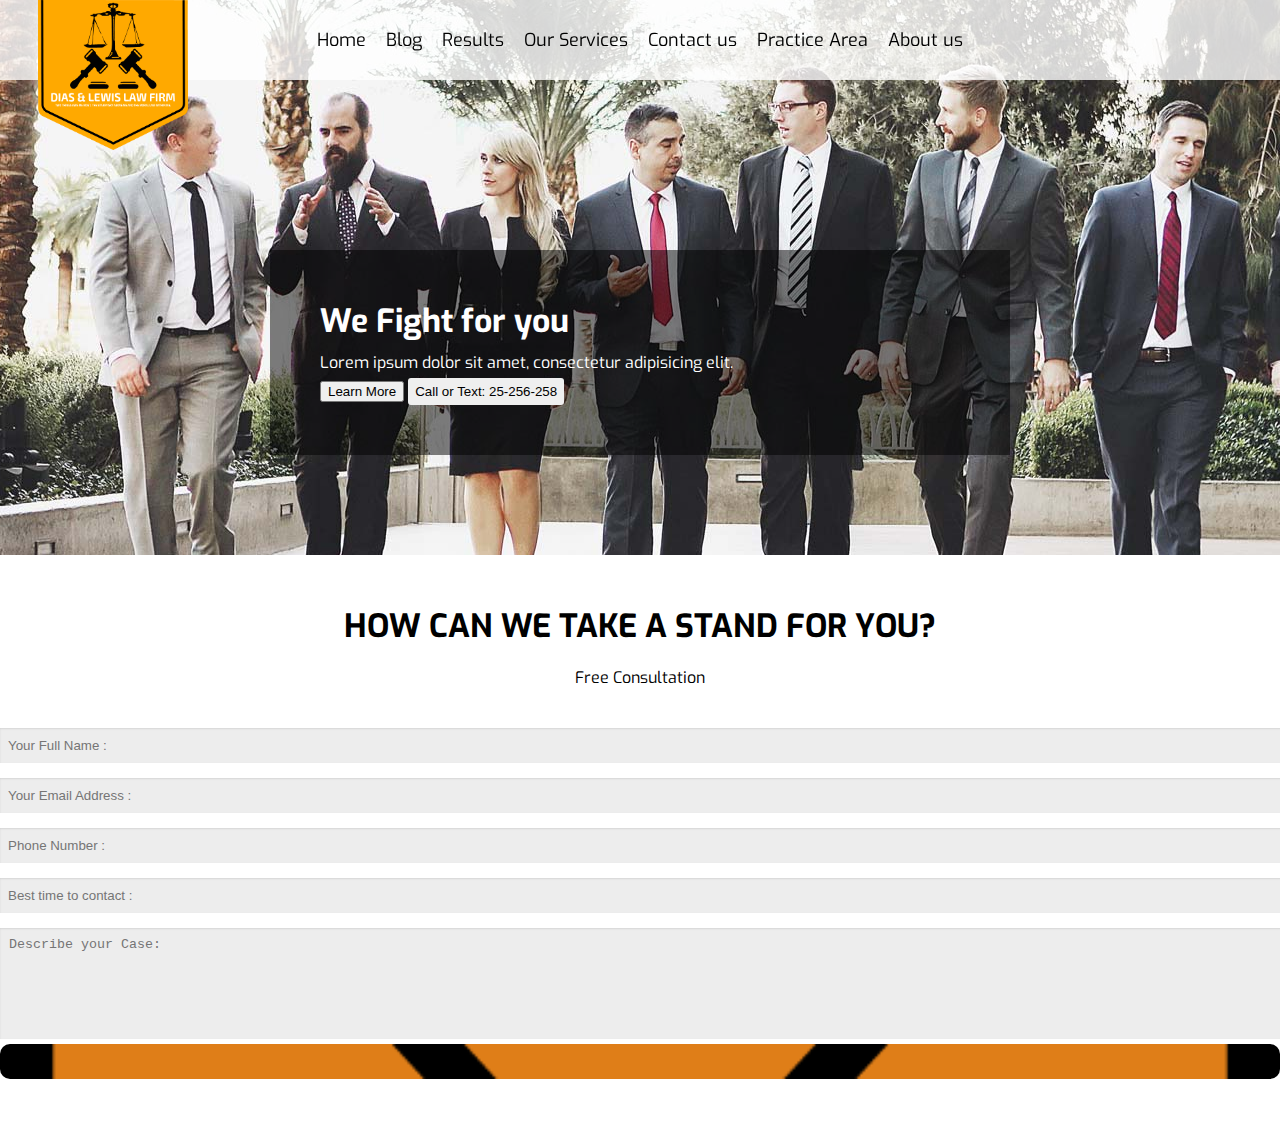
==== index.html @ e91d328e "Low template start" ====
<!DOCTYPE html>
<html lang="en">
<head>
	<meta charset="UTF-8">
	<title>Lower</title>

	<!-- Google front -->

	<link href="https://fonts.googleapis.com/css?family=Exo" rel="stylesheet">

	<!-- Font awesome -->
	<link rel="stylesheet" href="asserts/css/font-awesome.min.css">

	<!-- Bootsrap stylesheet -->
	<link rel="stylesheet" href="https://maxcdn.bootstrapcdn.com/bootstrap/4.0.0-beta.2/css/bootstrap.min.css" integrity="sha384-PsH8R72JQ3SOdhVi3uxftmaW6Vc51MKb0q5P2rRUpPvrszuE4W1povHYgTpBfshb" crossorigin="anonymous">

	<link rel="stylesheet" href="asserts/css/style.css">


</head>
<body>


<!-- menu area -->

<nav>
	<div class="container">
		
		<!-- logo area -->
		<div class="logo">
			<img src="asserts/images/logo.png" alt="">
		</div>


		<!-- Menu area -->
		<ul>
			<li><a href="#">Home</a></li>

			<li><a href="#">Blog</a></li>

			<li><a href="#">Results</a></li>
			<li><a href="#">Our Services</a></li>

			<li><a href="#">Contact us</a></li>
			<li><a href="#">Practice Area</a></li>
			<li><a href="#">About us</a></li>
		</ul>
	</div>

</nav>

<!-- Banner area start -->

<div style="background-image: url('asserts/images/home-banner.jpg');" class="banner-area">
	<div class="container">
		<div class="banner-content">
			<div class="banner-content-text">
				<h1>We Fight for you</h1>
				<p>Lorem ipsum dolor sit amet, consectetur adipisicing elit.</p>
				<div class="learn-more">
					<button class="btn btn-success">Learn More</button>
					<button>Call or Text: 25-256-258</button>

				</div>
			</div>
		</div>
	</div>
</div>








<!-- footer area start -->


<footer>
	<div class="container">
		<div class="footer-title">
			<h1>HOW CAN WE TAKE A STAND FOR YOU?</h1>

			
			<p>Free Consultation</p>
		</div>

		<div class="footer-contact-area">
			<form action="">
				<div class="row">
					
					<div class="col-md-3 input-top">
						<input placeholder="Your Full Name :" type="text">

					</div>
					<div class="col-md-3 input-top">

						<input placeholder="Your Email Address :" type="email">

					</div>

					<div class="col-md-3 input-top">

						<input placeholder="Phone Number :" type="number">

					</div>
					<div class="col-md-3 input-top">

						<input placeholder="Best time to contact :" type="number">

					</div>

					
					


				</div>
				<div class="row">
					<div class="col-md-10 input-bottom">
						
						<textarea placeholder="Describe your Case:"></textarea>

					</div>
					<div class="col-md-2 input-bottom">

						<input type="submit">

					</div>

				</div>
			</form>
		</div>
	</div>
</footer>


<!-- Bootsrap jquery and js -->

	<script src="https://code.jquery.com/jquery-3.2.1.slim.min.js" integrity="sha384-KJ3o2DKtIkvYIK3UENzmM7KCkRr/rE9/Qpg6aAZGJwFDMVNA/GpGFF93hXpG5KkN" crossorigin="anonymous"></script>
	<script src="https://cdnjs.cloudflare.com/ajax/libs/popper.js/1.12.3/umd/popper.min.js" integrity="sha384-vFJXuSJphROIrBnz7yo7oB41mKfc8JzQZiCq4NCceLEaO4IHwicKwpJf9c9IpFgh" crossorigin="anonymous"></script>
	<script src="https://maxcdn.bootstrapcdn.com/bootstrap/4.0.0-beta.2/js/bootstrap.min.js" integrity="sha384-alpBpkh1PFOepccYVYDB4do5UnbKysX5WZXm3XxPqe5iKTfUKjNkCk9SaVuEZflJ" crossorigin="anonymous"></script>


	
</body>
</html>
---- asserts/css/style.css ----
body{
	font-family: 'Exo', sans-serif;
}

body,a,div,nav,ul,li,p,h1,h2,h3,h4,h5,h6{

	margin: 0px;
	padding: 0px;

}

nav{
	background-color: rgba(255,255,255,.80);
	position: fixed;
	top: 0px;
	left: 0px;
	width: 100%;

	padding: 20px 0px;


}


nav ul{
	list-style: none;
	text-align: center;
}

nav .logo{
	position: absolute;
	top: 0px;
	left: 3%;
	z-index: 999;

}
nav .logo img{

	width: 150px;
	height: 150px;

}


nav ul li{
	display: inline-block;
}
nav ul li a{
	display: block;
	color:black;
	font-size: 18px;
	padding: 8px;
	text-decoration: none;
	transition: .5s;
}

nav ul li:hover a{
	text-decoration: none;
	color: #DF7E1B;
}

/*Banner area*/

.banner-area{
	overflow: hidden;
	padding: 250px 0px 100px 0px;

	background-position: 40% 30%;
	background-repeat: no-repeat;
	
}

.banner-content{

	background-color: rgba(0,0,0,.5);
	color:white;
	width: 50%;
	margin: auto;
	padding: 50px;
	
}

.banner-content-text{

}
.banner-content-text h1{
	
	font-weight: bold;
	margin-bottom: 10px;
}
.banner-content-text p{

	margin-bottom: 5px;
}
.learn-more {

}
.learn-more button:last-child{
	border: 1px solid transparent;
	padding: 5px 6px;
	outline: none;
	border-radius: 3px;

}




/*Footer area*/

footer{
	padding: 50px 0px;
}

.footer-title h1{	
	text-align: center;
	margin-bottom: 20px;
}
.footer-title p{	
	margin-bottom: 40px;
	text-align: center;
}

.input-top input{
	width: 100%;
	outline: none;
	padding: 10px 8px;
	margin-bottom: 15px;
	
	background-color: #ededed;
	border:0px;
	box-shadow: 0px 1px 2px rgba(0,0,0,.1) inset;
	

}

.input-bottom textarea{
	width: 100%;
	height: 100px;
	outline: none;
	padding-top:9px; 
	padding-left:9px; 
	border: 0px;
	background-color: #ededed;
	box-shadow: 0px 1px 2px rgba(0,0,0,.1) inset;

	
}
.input-bottom input[type="submit"]{
	border: 0px;
	display: block;
	height: 100%;
	width: 100% !important;
	background-image: url('../../asserts/images/envelope.png');
	background-position: center;
	-webkit-background-size: cover;
	background-size: cover;

	padding: 10px;
	background-color: #DF7E18;
	text-indent: -999em;
	border-radius: 10px;
	cursor: pointer;
	
	outline: none;



}
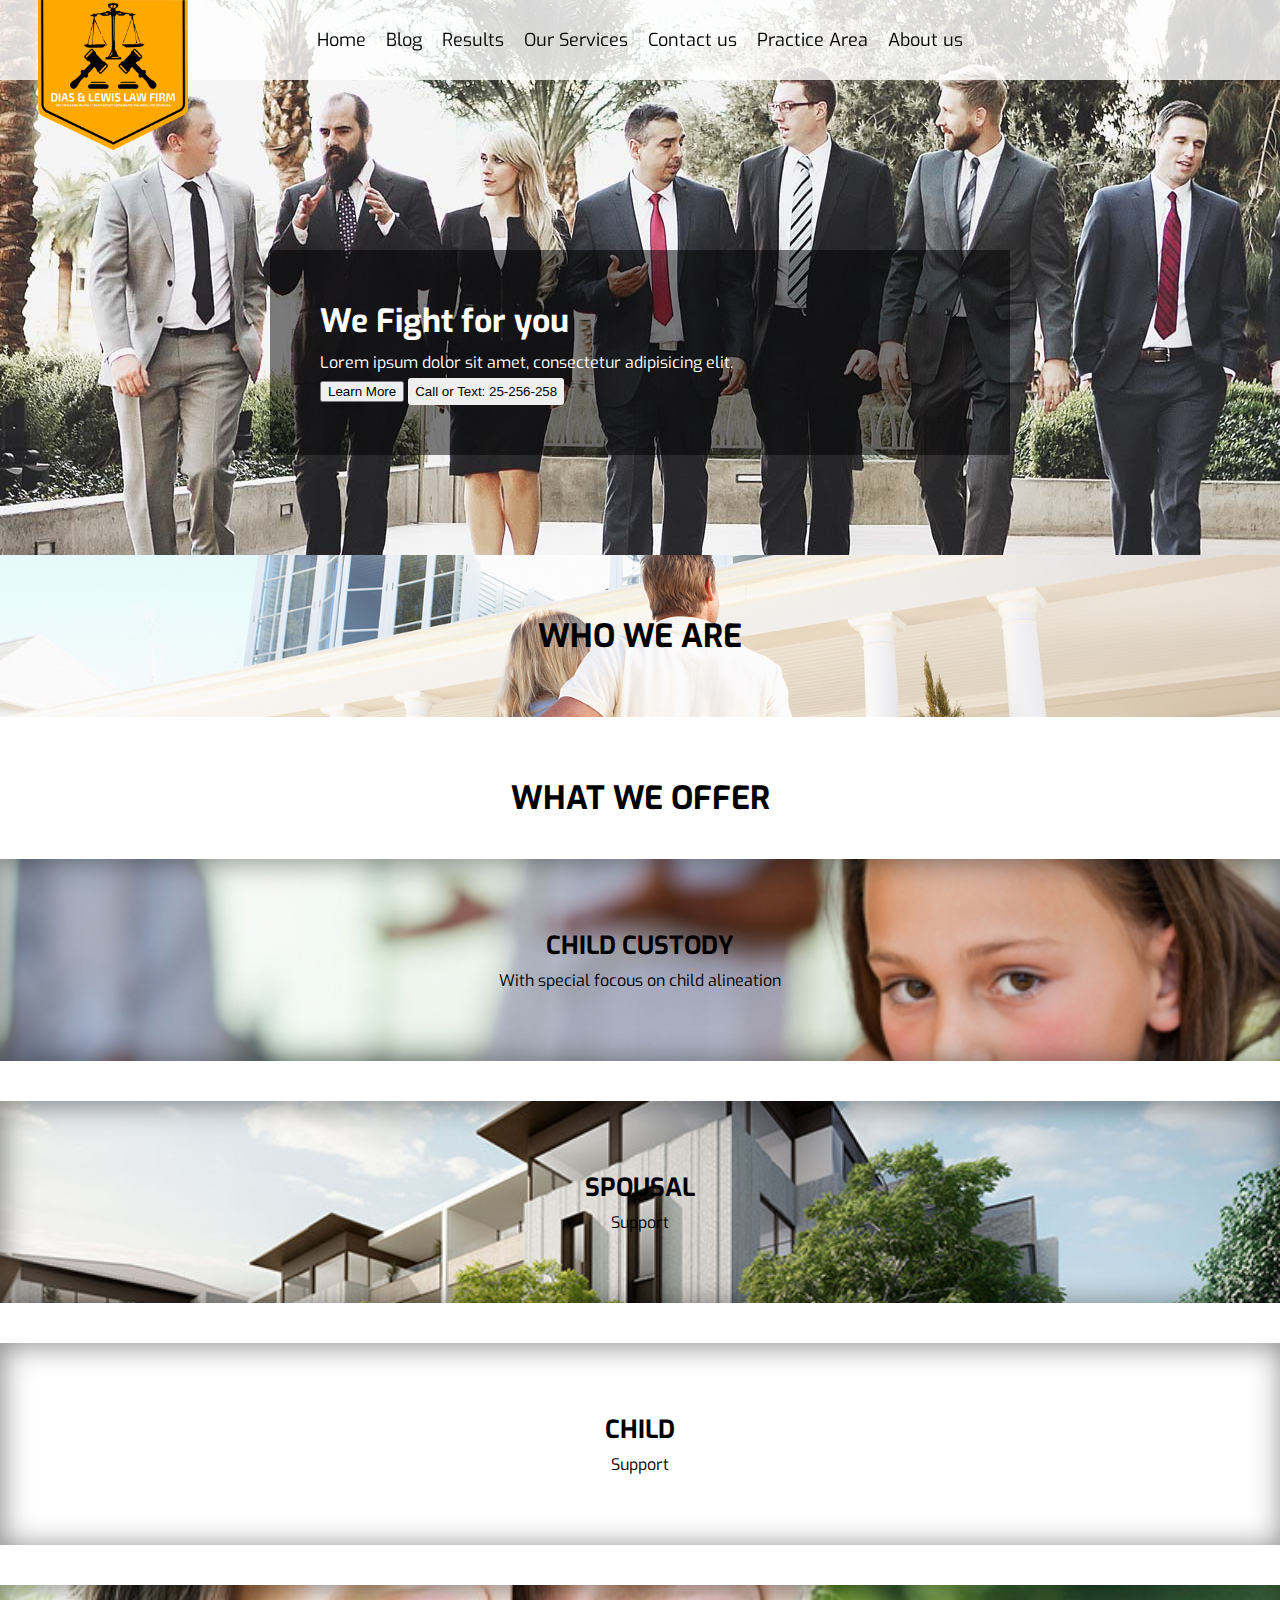
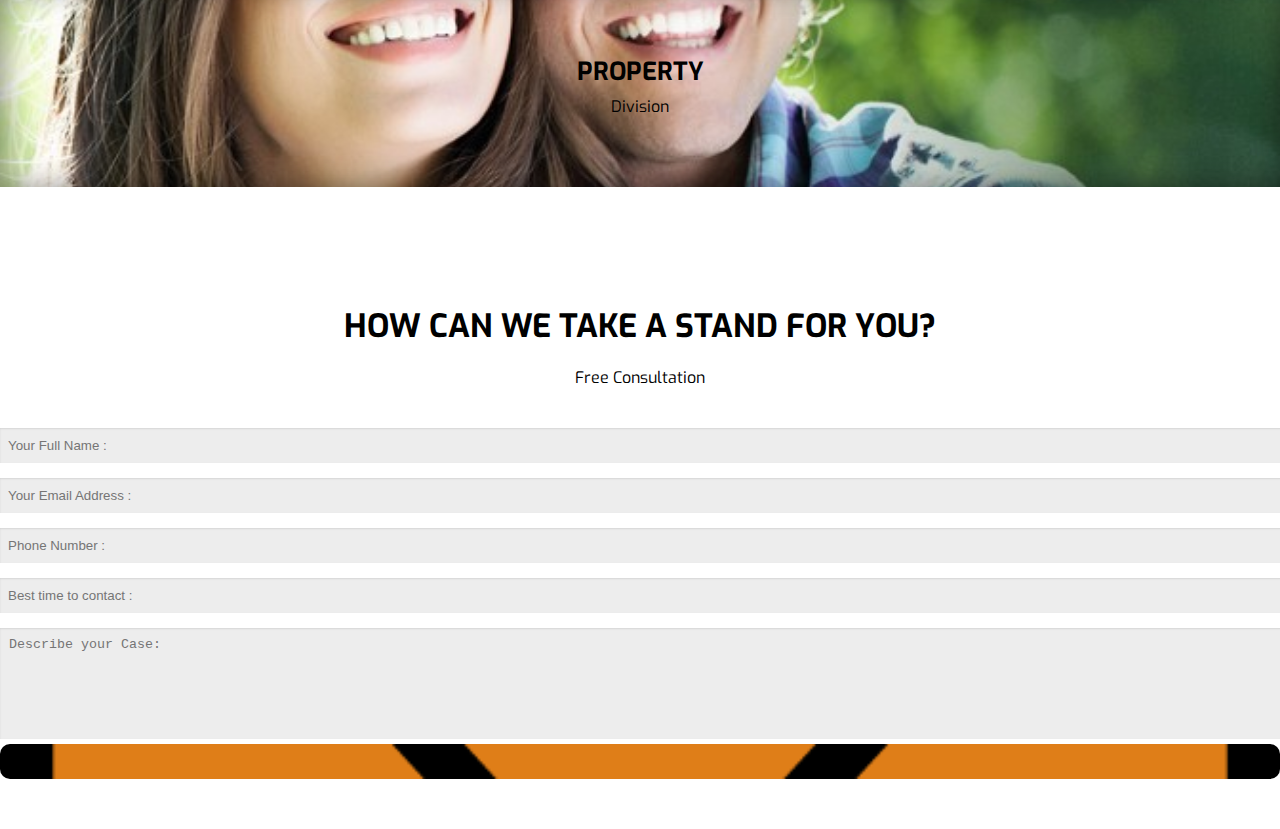
==== commit 90ae423e: "include owl caursel and who we are section complete" ====
--- a/index.html
+++ b/index.html
@@ -13,6 +13,15 @@
 
 	<!-- Bootsrap stylesheet -->
 	<link rel="stylesheet" href="https://maxcdn.bootstrapcdn.com/bootstrap/4.0.0-beta.2/css/bootstrap.min.css" integrity="sha384-PsH8R72JQ3SOdhVi3uxftmaW6Vc51MKb0q5P2rRUpPvrszuE4W1povHYgTpBfshb" crossorigin="anonymous">
+
+	<!-- Owl coursel -->
+	<link rel="stylesheet" href="asserts/css/owl.carousel.min.css">
+
+	<link rel="stylesheet" href="asserts/css/owl.theme.default.min.css">
+
+
+
+
 
 	<link rel="stylesheet" href="asserts/css/style.css">
 
@@ -67,6 +76,99 @@
 	</div>
 </div>
 
+<!-- Who are we -->
+
+<div class="our-area">
+	<div class="container">
+		<div class="header-text">
+			<h1>Who we are</h1>
+		</div>
+		
+		<div class="row area-over-flow">
+		<div class="owl-carousel">
+			<div class="item">
+				<h1>Lorem ipsum dolor sit</h1>
+
+				<p>Lorem ipsum dolor sit amet, consectetur adipisicing elit. Temporibus repellat Lorem ipsum dolor sit amet, consectetur adipisicing elit. Temporibus repellat 
+				Lorem ipsum dolor sit amet, consectetur adipisicing elit. Temporibus repellat Lorem ipsum dolor sit amet, consectetur adipisicing elit. Temporibus repellat 
+				</p>
+			</div>
+
+			<div class="item">
+				<h1>Lorem ipsum dolor sit </h1>
+
+				<p>Lorem ipsum dolor sit amet, consectetur adipisicing elit. Cupiditate repellendus distinctio blanditiis temporibus, quibusdam sed explicabo. Dolore aut sequi facilis maiores debitis unde inventore repellendus, reprehenderit impedit odit? Nesciunt, ducimus.</p>
+			</div>
+
+			<div class="item">
+				<h1>Lorem </h1>
+
+				<p>Lorem ipsum dolor sit amet, consectetur adipisicing elit. Cupiditate repellendus distinctio blanditiis temporibus, quibusdam sed explicabo. Dolore aut sequi facilis maiores debitis unde inventore repellendus, reprehenderit impedit odit? Nesciunt, ducimus.</p>
+			</div>
+
+
+
+		</div>
+		</div>
+
+	</div>
+</div>
+
+
+
+
+
+
+<!-- Offer area -->
+
+<div class="offer-area">
+	<div class="container">
+		<div class="header-text">
+			<h1>What we offer</h1>
+		</div>
+		<div class="row">
+			<div class="col-md-6 offer-content-area">
+				<div style="background-image: url('asserts/images/offer1.jpg');" class="offer-content">
+					<h4>Child Custody</h4>
+					<p>With special focous on child alineation</p>
+					<div class="shadow">
+						
+					</div>
+				</div>
+			</div>
+			<div class="col-md-6 offer-content-area">
+				<div style="background-image: url('asserts/images/offer2.jpg');" class="offer-content">
+					<h4>Spousal</h4>
+					<p>Support</p>
+					<div class="shadow"></div>
+				</div>
+			</div>
+			<div class="col-md-6 offer-content-area">
+				<div style="background-image: url('asserts/images/offer4.jpg');"  class="offer-content">
+					<h4>Child</h4>
+					<p>Support</p>
+					<div class="shadow">
+						
+					</div>
+				</div>
+			</div>
+			<div class="col-md-6 offer-content-area">
+				<div style="background-image: url('asserts/images/offer3.jpg');"  class="offer-content">
+					<h4>Property</h4>
+					<p>Division</p>
+					<div class="shadow">
+						
+					</div>
+				</div>
+			</div>
+
+
+		</div>
+	</div>
+</div>
+
+
+
 
 
 
@@ -142,6 +244,25 @@
 	<script src="https://maxcdn.bootstrapcdn.com/bootstrap/4.0.0-beta.2/js/bootstrap.min.js" integrity="sha384-alpBpkh1PFOepccYVYDB4do5UnbKysX5WZXm3XxPqe5iKTfUKjNkCk9SaVuEZflJ" crossorigin="anonymous"></script>
 
 
+	<!-- Owl Carousel -->
+
+	<script src="asserts/js/owl.carousel.min.js" type="text/javascript"></script>
+
+    <script>
+		$('.owl-carousel').owlCarousel({
+		    items:1,
+		    lazyLoad:true,
+		    loop:true,
+		    margin:10,
+			
+
+		});
+
+    </script>
+
+
+
+
 	
 </body>
 </html>--- a/asserts/css/style.css
+++ b/asserts/css/style.css
@@ -2,12 +2,9 @@
 body{
 	font-family: 'Exo', sans-serif;
 }
-
 body,a,div,nav,ul,li,p,h1,h2,h3,h4,h5,h6{
-
 	margin: 0px;
 	padding: 0px;
-
 }
 
 nav{
@@ -16,12 +13,8 @@
 	top: 0px;
 	left: 0px;
 	width: 100%;
-
 	padding: 20px 0px;
-
-
-}
-
+}
 
 nav ul{
 	list-style: none;
@@ -32,16 +25,16 @@
 	position: absolute;
 	top: 0px;
 	left: 3%;
-	z-index: 999;
+
+
 
 }
 nav .logo img{
-
 	width: 150px;
 	height: 150px;
 
-}
-
+
+}
 
 nav ul li{
 	display: inline-block;
@@ -59,43 +52,32 @@
 	text-decoration: none;
 	color: #DF7E1B;
 }
-
 /*Banner area*/
-
 .banner-area{
 	overflow: hidden;
 	padding: 250px 0px 100px 0px;
-
 	background-position: 40% 30%;
 	background-repeat: no-repeat;
-	
 }
 
 .banner-content{
-
 	background-color: rgba(0,0,0,.5);
 	color:white;
 	width: 50%;
 	margin: auto;
 	padding: 50px;
-	
-}
-
-.banner-content-text{
-
-}
+}
+
+
 .banner-content-text h1{
 	
 	font-weight: bold;
 	margin-bottom: 10px;
 }
 .banner-content-text p{
-
 	margin-bottom: 5px;
 }
-.learn-more {
-
-}
+
 .learn-more button:last-child{
 	border: 1px solid transparent;
 	padding: 5px 6px;
@@ -104,6 +86,107 @@
 
 }
 
+/*offer area*/
+
+.offer-area{
+
+	padding: 60px 0px;
+}
+.header-text{
+	text-align: center;
+}
+.header-text h1{
+	text-transform: uppercase;
+}
+
+.offer-content{
+	
+	background-position: center;
+	-webkit-background-size: cover;
+	background-size: cover;
+	background-repeat: no-repeat;
+	position: relative;
+	width: 100%;
+	margin-top: 40px;
+	text-align: center;
+	padding: 70px 0px;
+	z-index: -1;
+	margin-bottom: 8px;
+
+}
+
+.shadow{
+	position: absolute;
+	top: 0px;
+	left: 0px;
+	width: 100%;
+	height: 100%;
+	content: '';
+
+
+	box-shadow: inset 2px 2px 30px 0px rgba(0,1,1,.47);
+	
+}
+
+.offer-content h4{
+	color: black;
+	
+	font-size: 25px;
+	font-weight: bold;
+	text-transform: uppercase;
+	margin-bottom: 8px;
+}
+.offer-content p{
+	color: black;
+
+}
+
+/*Our area*/
+
+.our-area{
+	padding: 60px 0px;
+
+	background-image: url('../../asserts/images/who.jpg');
+	background-position: center;
+	-webkit-background-size: cover;
+	background-repeat: no-repeat;
+	background-size: cover;
+
+	
+
+
+}
+.owl-carousel{
+	margin-top: 20px;
+	color:black;
+
+	
+}
+
+.owl-carousel .item{
+	margin-right: 20px;
+	background-color: white;
+	height: 100%;
+	padding: 20px;	
+
+}
+.owl-carousel .item h1{
+	color: black;
+	text-transform: uppercase;
+	text-align: center;
+	padding: 8px 0px 35px 0px;
+
+}
+.owl-carousel .item p{
+	text-align: justify;
+	width: 80%;
+	margin: auto;
+
+}
+
+
+
+
 
 
 
@@ -127,12 +210,9 @@
 	outline: none;
 	padding: 10px 8px;
 	margin-bottom: 15px;
-	
 	background-color: #ededed;
 	border:0px;
 	box-shadow: 0px 1px 2px rgba(0,0,0,.1) inset;
-	
-
 }
 
 .input-bottom textarea{
@@ -143,9 +223,7 @@
 	padding-left:9px; 
 	border: 0px;
 	background-color: #ededed;
-	box-shadow: 0px 1px 2px rgba(0,0,0,.1) inset;
-
-	
+	box-shadow: 0px 1px 2px rgba(0,0,0,.1) inset;	
 }
 .input-bottom input[type="submit"]{
 	border: 0px;
@@ -156,34 +234,30 @@
 	background-position: center;
 	-webkit-background-size: cover;
 	background-size: cover;
-
 	padding: 10px;
 	background-color: #DF7E18;
 	text-indent: -999em;
 	border-radius: 10px;
 	cursor: pointer;
-	
-	outline: none;
-
-
-
-}
-
-
-
-
-
-
-
-
-
-
-
-
-
-
-
-
-
-
-
+	outline: none;
+
+}
+
+
+
+
+
+
+
+
+
+
+
+
+
+
+
+
+
+
+
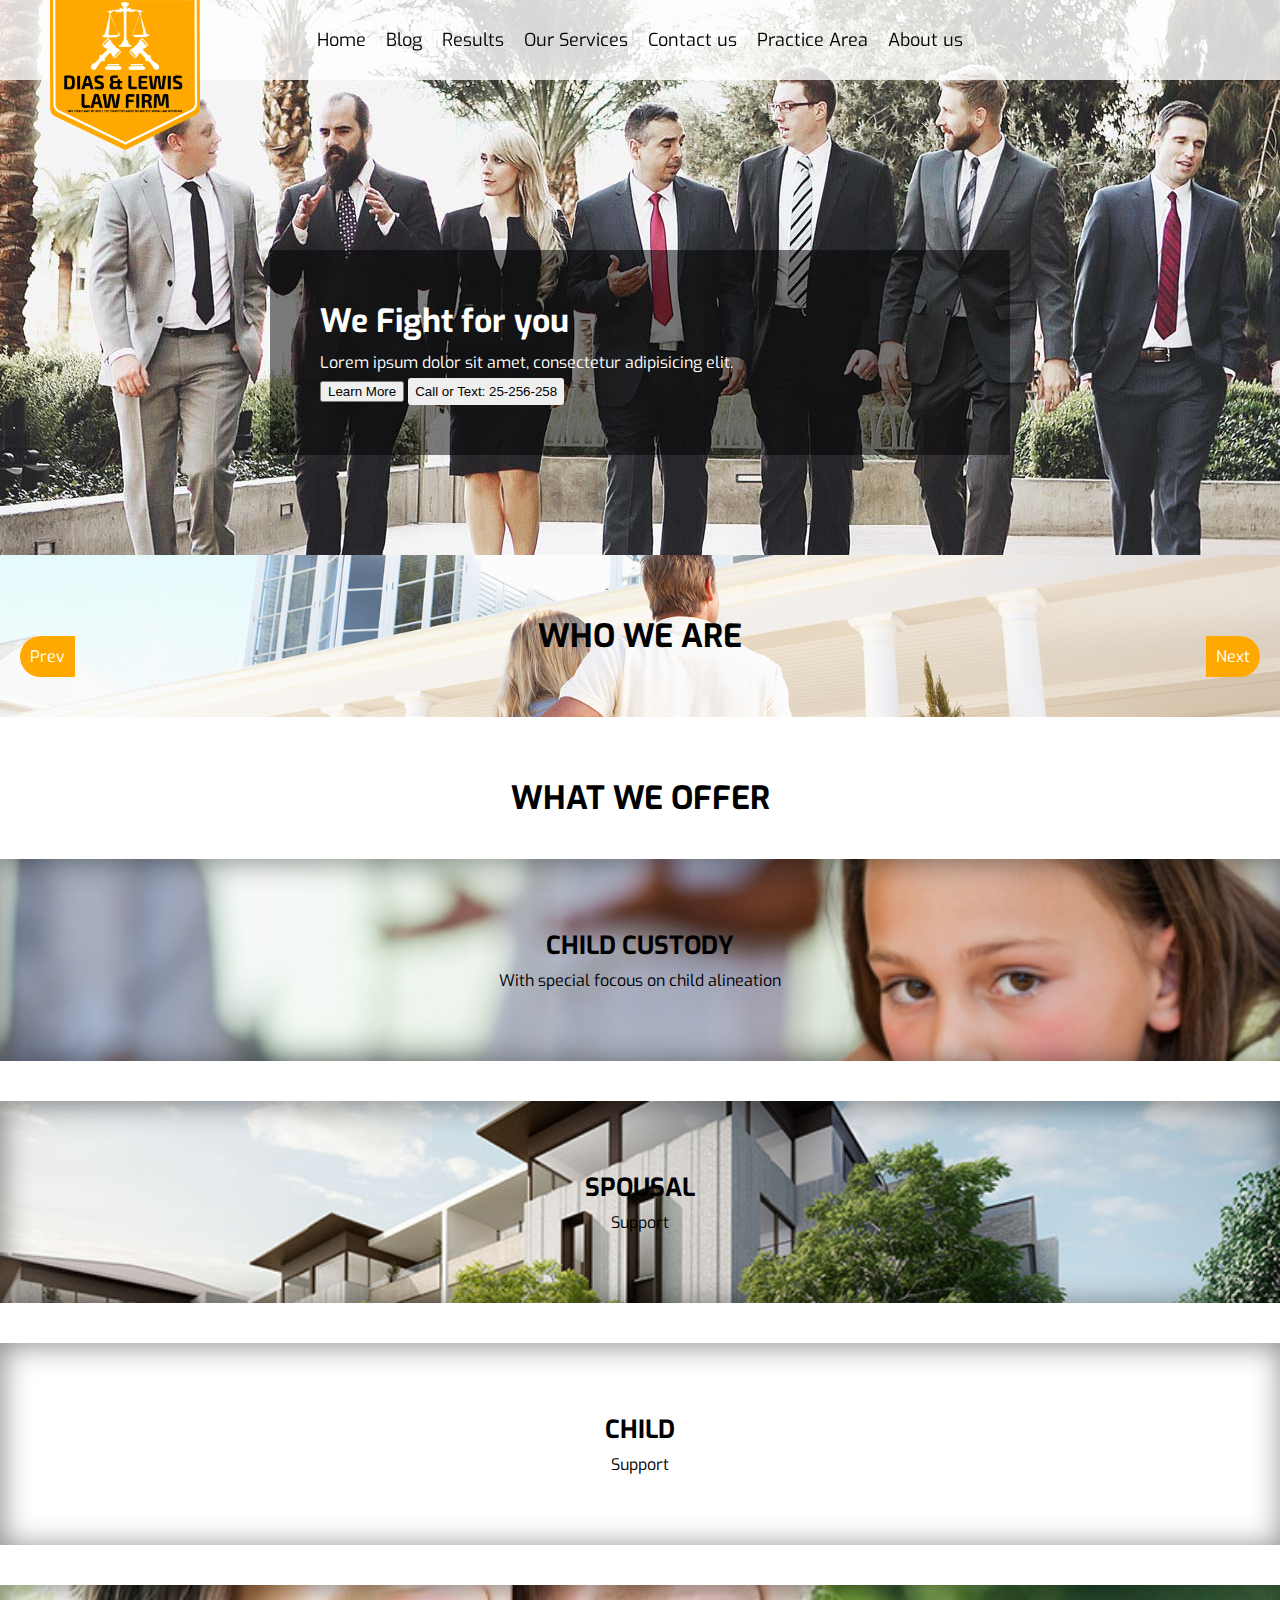
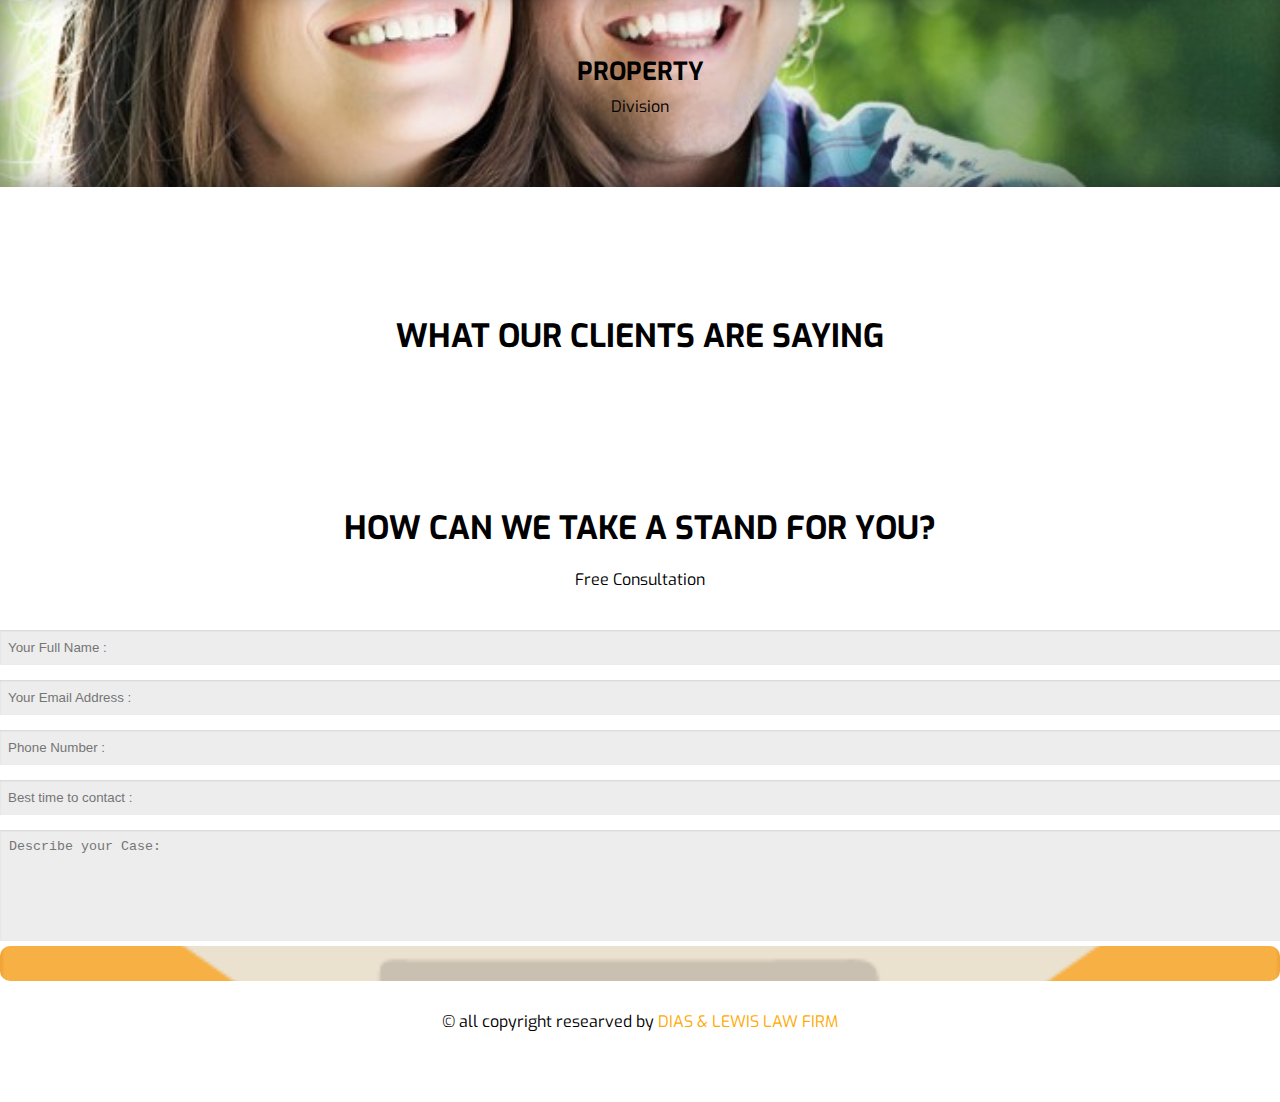
==== commit 47484791: "Home page complete and blog page also" ====
--- a/index.html
+++ b/index.html
@@ -20,11 +20,7 @@
 	<link rel="stylesheet" href="asserts/css/owl.theme.default.min.css">
 
 
-
-
-
 	<link rel="stylesheet" href="asserts/css/style.css">
-
 
 </head>
 <body>
@@ -34,12 +30,10 @@
 
 <nav>
 	<div class="container">
-		
 		<!-- logo area -->
 		<div class="logo">
-			<img src="asserts/images/logo.png" alt="">
-		</div>
-
+			<a href="index.html"><img src="asserts/images/logo.png" alt=""></a>
+		</div>
 
 		<!-- Menu area -->
 		<ul>
@@ -55,7 +49,6 @@
 			<li><a href="#">About us</a></li>
 		</ul>
 	</div>
-
 </nav>
 
 <!-- Banner area start -->
@@ -83,41 +76,40 @@
 		<div class="header-text">
 			<h1>Who we are</h1>
 		</div>
-		
 		<div class="row area-over-flow">
 		<div class="owl-carousel">
 			<div class="item">
 				<h1>Lorem ipsum dolor sit</h1>
-
 				<p>Lorem ipsum dolor sit amet, consectetur adipisicing elit. Temporibus repellat Lorem ipsum dolor sit amet, consectetur adipisicing elit. Temporibus repellat 
 				Lorem ipsum dolor sit amet, consectetur adipisicing elit. Temporibus repellat Lorem ipsum dolor sit amet, consectetur adipisicing elit. Temporibus repellat 
 				</p>
 			</div>
-
 			<div class="item">
 				<h1>Lorem ipsum dolor sit </h1>
 
 				<p>Lorem ipsum dolor sit amet, consectetur adipisicing elit. Cupiditate repellendus distinctio blanditiis temporibus, quibusdam sed explicabo. Dolore aut sequi facilis maiores debitis unde inventore repellendus, reprehenderit impedit odit? Nesciunt, ducimus.</p>
 			</div>
-
 			<div class="item">
 				<h1>Lorem </h1>
 
 				<p>Lorem ipsum dolor sit amet, consectetur adipisicing elit. Cupiditate repellendus distinctio blanditiis temporibus, quibusdam sed explicabo. Dolore aut sequi facilis maiores debitis unde inventore repellendus, reprehenderit impedit odit? Nesciunt, ducimus.</p>
 			</div>
-
-
-
-		</div>
+		</div>
+
+			<!-- Owel nav controll -->
+
+			<div class="owl-controls">
+		        <div class="owl-nav">
+		            <div class="owl-prev"><span>Prev</span></div>
+		            <div class="owl-next"><span>Next</span></div>
+		        </div>
+
+    		</div>
+
 		</div>
 
 	</div>
 </div>
-
-
-
-
-
 
 <!-- Offer area -->
 
@@ -167,17 +159,68 @@
 	</div>
 </div>
 
-
-
-
-
-
-
+<!-- Cleaint area -->
+
+<div class="our-client-area">
+	<div class="container">
+		<div class="header-text">
+			<h1>WHAT OUR CLIENTS ARE SAYING</h1>
+		</div>
+
+		<div class="row our-client">
+			<div class="owl-carousel">
+				<div class="items">
+					<div class="client-full-width">
+
+						<div class="client-full-width-left">
+							<h2>Bill Gates</h2>
+							<div class="img">
+								<img src="asserts/images/client1.jpg" alt="">
+							</div>
+							<p>CEO of Micro soft </p>
+						</div>
+						<div class="client-full-width-right">
+							
+						
+							<p>Lorem ipsum dolor sit amet, consectetur adipisicing elit. Minima eum facilis qui aperiam quisquam quos corrupti, hic voluptatibus accusantium corporis nesciunt. Doloribus, eveniet laboriosam hic quo molestiae sequi, est iusto.</p>
+							
+						</div>
+					</div>
+
+				</div>
+
+				<div class="items">
+					<div class="client-full-width">
+
+						<div class="client-full-width-left">
+							<h2>Mark Zuckerberg</h2>
+							<div class="img">
+								<img src="asserts/images/client2.jpg" alt="">
+							</div>
+							<p>Founder of Facebook</p>
+						</div>
+						<div class="client-full-width-right">
+							
+						
+							<p>Lorem ipsum dolor sit amet, consectetur adipisicing elit. Minima eum facilis qui aperiam quisquam quos corrupti, hic voluptatibus accusantium corporis nesciunt. Doloribus, eveniet laboriosam hic quo molestiae sequi, est iusto.</p>
+							
+						</div>
+					</div>
+				</div>
+
+
+	
+
+
+			</div>
+		</div>
+
+	</div>
+</div>
 
 
 
 <!-- footer area start -->
-
 
 <footer>
 	<div class="container">
@@ -213,10 +256,6 @@
 
 					</div>
 
-					
-					
-
-
 				</div>
 				<div class="row">
 					<div class="col-md-10 input-bottom">
@@ -234,13 +273,27 @@
 			</form>
 		</div>
 	</div>
+
+	<div class="container">
+		<div class="copyright-area">
+			<div class="copyright-text">
+				<p>	&copy; all copyright researved by <span> DIAS &amp; LEWIS LAW FIRM </span></p>
+			</div>
+		</div>
+	</div>
+
+
+
+
 </footer>
 
 
 <!-- Bootsrap jquery and js -->
 
 	<script src="https://code.jquery.com/jquery-3.2.1.slim.min.js" integrity="sha384-KJ3o2DKtIkvYIK3UENzmM7KCkRr/rE9/Qpg6aAZGJwFDMVNA/GpGFF93hXpG5KkN" crossorigin="anonymous"></script>
+	
 	<script src="https://cdnjs.cloudflare.com/ajax/libs/popper.js/1.12.3/umd/popper.min.js" integrity="sha384-vFJXuSJphROIrBnz7yo7oB41mKfc8JzQZiCq4NCceLEaO4IHwicKwpJf9c9IpFgh" crossorigin="anonymous"></script>
+	
 	<script src="https://maxcdn.bootstrapcdn.com/bootstrap/4.0.0-beta.2/js/bootstrap.min.js" integrity="sha384-alpBpkh1PFOepccYVYDB4do5UnbKysX5WZXm3XxPqe5iKTfUKjNkCk9SaVuEZflJ" crossorigin="anonymous"></script>
 
 
@@ -249,18 +302,28 @@
 	<script src="asserts/js/owl.carousel.min.js" type="text/javascript"></script>
 
     <script>
-		$('.owl-carousel').owlCarousel({
-		    items:1,
+
+		var owl = $('.owl-carousel');
+		owl.owlCarousel({
+			items:1,
 		    lazyLoad:true,
-		    loop:true,
 		    margin:10,
-			
-
+		    autoplay:true,
+		    center:true,
+		    lazyContent:true,			
 		});
+		// Go to the next item
+		$('.owl-next').click(function() {
+		    owl.trigger('next.owl.carousel');
+		});
+		// Go to the previous item
+		$('.owl-prev').click(function() {
+		    // With optional speed parameter
+		    // Parameters has to be in square bracket '[]'
+		    owl.trigger('prev.owl.carousel', [300]);
+		});
 
     </script>
-
-
 
 
 	
--- a/asserts/css/style.css
+++ b/asserts/css/style.css
@@ -14,6 +14,8 @@
 	left: 0px;
 	width: 100%;
 	padding: 20px 0px;
+	z-index: 999;
+
 }
 
 nav ul{
@@ -24,15 +26,12 @@
 nav .logo{
 	position: absolute;
 	top: 0px;
-	left: 3%;
-
-
+	left: 50px;
 
 }
 nav .logo img{
 	width: 150px;
 	height: 150px;
-
 
 }
 
@@ -89,7 +88,6 @@
 /*offer area*/
 
 .offer-area{
-
 	padding: 60px 0px;
 }
 .header-text{
@@ -122,8 +120,6 @@
 	width: 100%;
 	height: 100%;
 	content: '';
-
-
 	box-shadow: inset 2px 2px 30px 0px rgba(0,1,1,.47);
 	
 }
@@ -145,22 +141,19 @@
 
 .our-area{
 	padding: 60px 0px;
-
+	position: relative;
 	background-image: url('../../asserts/images/who.jpg');
 	background-position: center;
 	-webkit-background-size: cover;
 	background-repeat: no-repeat;
 	background-size: cover;
 
-	
-
-
 }
 .owl-carousel{
 	margin-top: 20px;
 	color:black;
 
-	
+		
 }
 
 .owl-carousel .item{
@@ -168,6 +161,7 @@
 	background-color: white;
 	height: 100%;
 	padding: 20px;	
+	width: 100%;
 
 }
 .owl-carousel .item h1{
@@ -184,6 +178,324 @@
 
 }
 
+/*owl coursel next prev*/
+.owl-controls{
+
+}
+.owl-nav:after{
+	clear: both;
+	display: block;
+	content: '';
+}
+.owl-prev{
+	float: left;
+	background-color: #FFA900;
+	color:white;
+	padding: 10px;
+	margin-left: 20px;
+	border-radius:40px 0px 0px 40px; 
+	cursor: pointer;
+
+}
+.owl-prev span{
+	text-align: center;
+
+	
+}
+
+.owl-next{
+	float: right;
+	background-color: #FFA900;
+	color:white;
+	padding: 10px;
+	margin-right: 20px;
+	border-radius:0px 40px 40px 0px; 
+	cursor: pointer;
+}
+
+.owl-nav{
+	position: absolute;
+	top: 50%;
+	left: 0px;
+	color:red;
+	width: 100%;
+
+}
+
+/*cliant-area*/
+.our-client-area{
+	padding: 60px 0px;
+}
+.our-client-area .header-text{
+	margin-bottom: 40px;
+}
+
+.our-cleaint{
+
+}
+
+.client-full-width:after{
+	content: '';
+	display: block;
+	clear: both;
+
+}
+.client-full-width{
+	width: 100%;
+	background-color: #EDEDED;
+	color: black;
+	padding: 30px;
+
+}
+
+.client-full-width-left{
+	width: 29%;
+	float: left;
+	margin-right: 10px;
+
+
+
+}
+.client-full-width-left h2{
+	margin-bottom: 20px;
+	text-align: center;
+
+}
+.client-full-width-left .img{
+	width: 100%;
+	height: 300px;
+	margin-bottom: 10px;
+
+
+}
+.client-full-width-left .img img{
+	width: 100%;
+	height: 100%;
+}
+
+.client-full-width-right{
+	width: 69%;
+	float: left;
+	border: 1px solid white;
+	margin-top: 67px;
+	padding: 60px 30px;
+
+}
+.client-full-width-right p:before{
+	font-family: FontAwesome;
+	content: "\f10d";
+	font-weight: bold;
+	font-size: 30px;
+	color: white;
+	margin-right: 5px;
+	display: block;
+
+}
+.client-full-width-right p:after{
+	font-family: FontAwesome;
+	content: "\f10e";
+	font-weight: bold;
+	font-size: 30px;
+	color: white;
+	margin-left: 5px;
+	display: block;
+
+}
+
+/*Blog area*/
+
+.blog-area{
+
+	padding: 60px 0px;
+}
+.blog-img{
+
+/*	box-shadow: inset 2px 2px 30px 0px rgba(0,1,1,.47);
+	position: relative;
+	
+
+	*/
+}
+.blog-bgc{
+	background-color: #F3F3F3;
+	margin-bottom: 30px;
+
+}
+.blog-left{
+
+	box-shadow: inset 2px 2px 30px 0px rgba(0,1,1,.47);
+	position: relative;
+	background-repeat: no-repeat;
+	background-position: 0 0;
+	-webkit-background-size: contain;
+	background-size: auto;
+
+
+	
+
+}
+.blog-left:after{
+	position: absolute;
+	content: '';
+	width: 0px;
+	height: 0px;
+
+	border-top: 15px solid transparent;
+	border-bottom: 15px solid transparent;
+
+	border-right: 15px solid #F3F3F3;
+	top: 42%;
+	right: 0px;	
+}
+
+
+.blog-img{
+	width: 100%;
+	height: 100%;
+}
+.blog-img img{
+	width: 100%;
+	height: 100%;
+}
+
+
+
+.blog-right{
+	background-color: #F3F3F3;
+
+}
+
+.blog-content-area{
+
+
+}
+.blog-content{
+	padding: 30px 20px;
+}
+
+.blog-content p:first-of-type{
+	text-transform: uppercase;
+	margin-bottom: 10px;
+	
+}
+.blog-content >h3 a{
+	text-transform: uppercase;
+	text-decoration: none;
+	font-weight: bold;
+	display: block;
+	margin-bottom: 5px;
+	color: black;
+
+	
+}
+.blog-content > h3+p{
+	margin-bottom: 10px;
+}
+
+
+
+.blog-content p:first-of-type:before{
+	content: '\f061';
+	font-family: 'FontAwesome';
+	margin-right: 5px;
+	background-color: #B1B1B1;
+	padding: 5px;
+	border-radius: 50%;
+	color: white;
+	font-size: 11px;
+
+}
+
+.content-extra-area{
+	width: 100%;
+
+}
+.content-extra-area:after{
+	content: '';
+	clear: both;
+	display: block;
+}
+.blog-learn-more{
+	float: left;
+	width: 20%;
+
+}
+.content-share{
+	float: left;
+	width: 50%;
+	margin-top: 5px;
+}
+
+
+
+.content-share:after{
+	content: '';
+	clear: both;
+	display: block;
+}
+
+.content-share > strong{
+
+	 float: left;
+	 margin-right: 10px;
+	 text-transform: uppercase;
+
+	
+
+}
+.content-share > ul{
+
+	list-style: none;
+	text-align: center;
+
+	float: left;
+
+}
+.content-share > ul li{
+	display: inline-block;
+}
+.content-share > ul li a{
+	
+	color: #AFAFAF;
+
+}
+
+.pagination{
+	width: 30%;
+	margin: auto;
+}
+ul.pagination li{
+
+}
+ul.pagination li a{
+	color: black;
+}
+.page-item.active .page-link{
+	background-color: black;
+	color: white;
+	border:1px solid transparent;
+}
+.page-link:focus, .page-link:hover{
+	color: black;
+}
+
+
+
+
+
+
+
+
+
+
+
+
+
+
+
+
+
+
 
 
 
@@ -194,6 +506,11 @@
 
 footer{
 	padding: 50px 0px;
+
+
+}
+.footer-contact-area form{
+
 }
 
 .footer-title h1{	
@@ -243,21 +560,17 @@
 
 }
 
-
-
-
-
-
-
-
-
-
-
-
-
-
-
-
-
-
-
+/*copy right text*/
+.copyright-text{
+	text-align: center;
+	padding: 20px;
+
+	margin-top: 10px;
+}
+.copyright-text p span{
+	
+	color: #FFA900;
+}
+
+
+
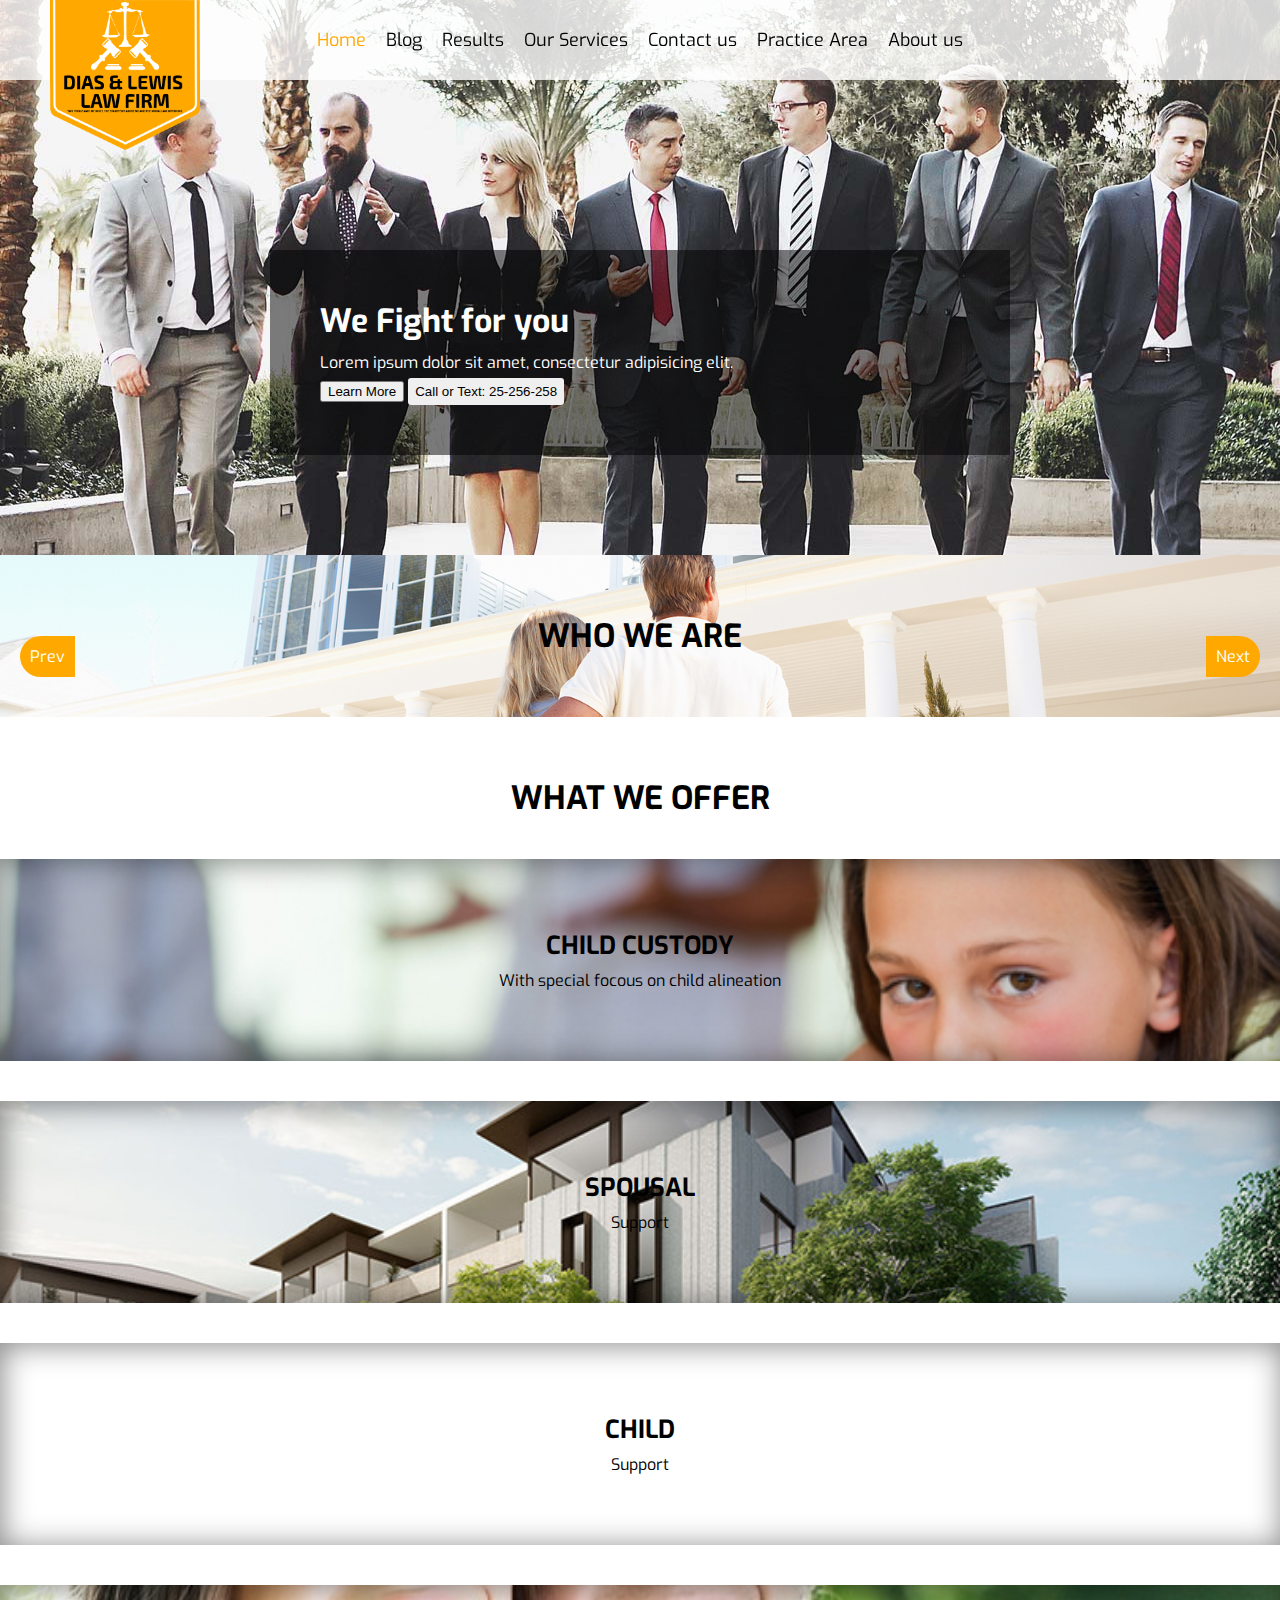
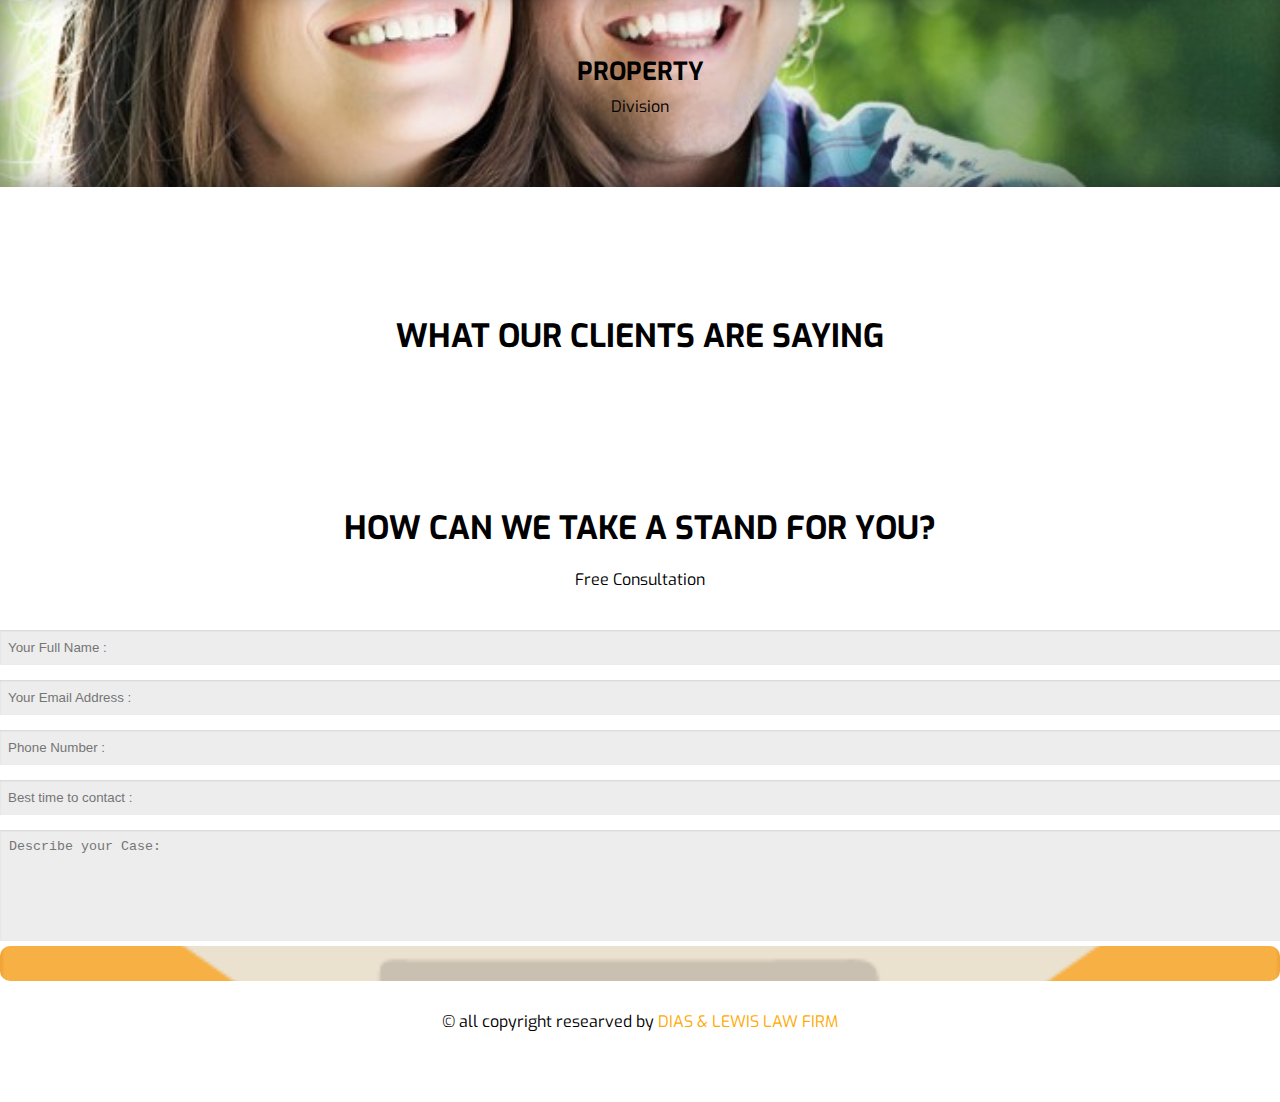
==== commit 4ba5e69d: "About us , Contact us , and Our service page complete" ====
--- a/index.html
+++ b/index.html
@@ -37,21 +37,22 @@
 
 		<!-- Menu area -->
 		<ul>
-			<li><a href="#">Home</a></li>
-
-			<li><a href="#">Blog</a></li>
+			<li><a class="active" href="index.html">Home</a></li>
+
+			<li><a href="blog.html">Blog</a></li>
 
 			<li><a href="#">Results</a></li>
-			<li><a href="#">Our Services</a></li>
-
-			<li><a href="#">Contact us</a></li>
+			<li><a href="service.html">Our Services</a></li>
+
+			<li><a href="contact.html">Contact us</a></li>
 			<li><a href="#">Practice Area</a></li>
-			<li><a href="#">About us</a></li>
+			<li><a href="about.html">About us</a></li>
 		</ul>
 	</div>
 </nav>
 
 <!-- Banner area start -->
+
 
 <div style="background-image: url('asserts/images/home-banner.jpg');" class="banner-area">
 	<div class="container">
@@ -68,6 +69,8 @@
 		</div>
 	</div>
 </div>
+
+
 
 <!-- Who are we -->
 
--- a/asserts/css/style.css
+++ b/asserts/css/style.css
@@ -50,6 +50,9 @@
 nav ul li:hover a{
 	text-decoration: none;
 	color: #DF7E1B;
+}
+ul li a.active{
+	color:#FFA900;
 }
 /*Banner area*/
 .banner-area{
@@ -111,6 +114,9 @@
 	z-index: -1;
 	margin-bottom: 8px;
 
+}
+.offer-content-area a:hover{
+	text-decoration: none;
 }
 
 .shadow{
@@ -479,6 +485,78 @@
 	color: black;
 }
 
+/*Contact us page*/
+.contact-heder-text{
+	padding: 30px 0px;
+}
+
+.contact-area{
+	padding: 50px 0px;
+	background-color: #EDEDED;
+}
+.contact-main-area{
+	margin-bottom: 40px;
+}
+.contact-content{
+	background-color: white;
+	padding: 20px;
+	transition: .5s;
+}
+
+.contact-content:hover{
+	box-shadow: 0px 1px 10px black;
+}
+
+.contact-content h3{
+	margin-bottom: 16px;
+}
+
+/*About page area*/
+
+.about-page-title{
+
+	padding: 50px 0px;
+}
+.about-page-title .header-text h1{
+	margin-bottom: 8px;
+}
+
+.about-page-area{
+	overflow: hidden;
+	padding: 90px 0px;
+
+	-webkit-background-size: cover;
+	background-size: cover;
+}
+
+.about-page button{
+	background-color: #FFA900;
+	border: 1px solid transparent;
+
+}
+.about-page button:hover{
+	background-color: #FFA900;
+	border: 1px solid transparent;
+}
+.about-row-rapping{
+
+
+}
+
+.about-page-content{
+	color:white;
+	margin-bottom: 10px;
+
+}
+.about-page-content h2{
+
+	font-size: 30px;
+	margin-bottom: 20px;
+	text-transform: uppercase;
+	border-bottom-width:1px;
+	border-bottom-style: solid;
+	border-bottom-color: white;
+}
 
 
 
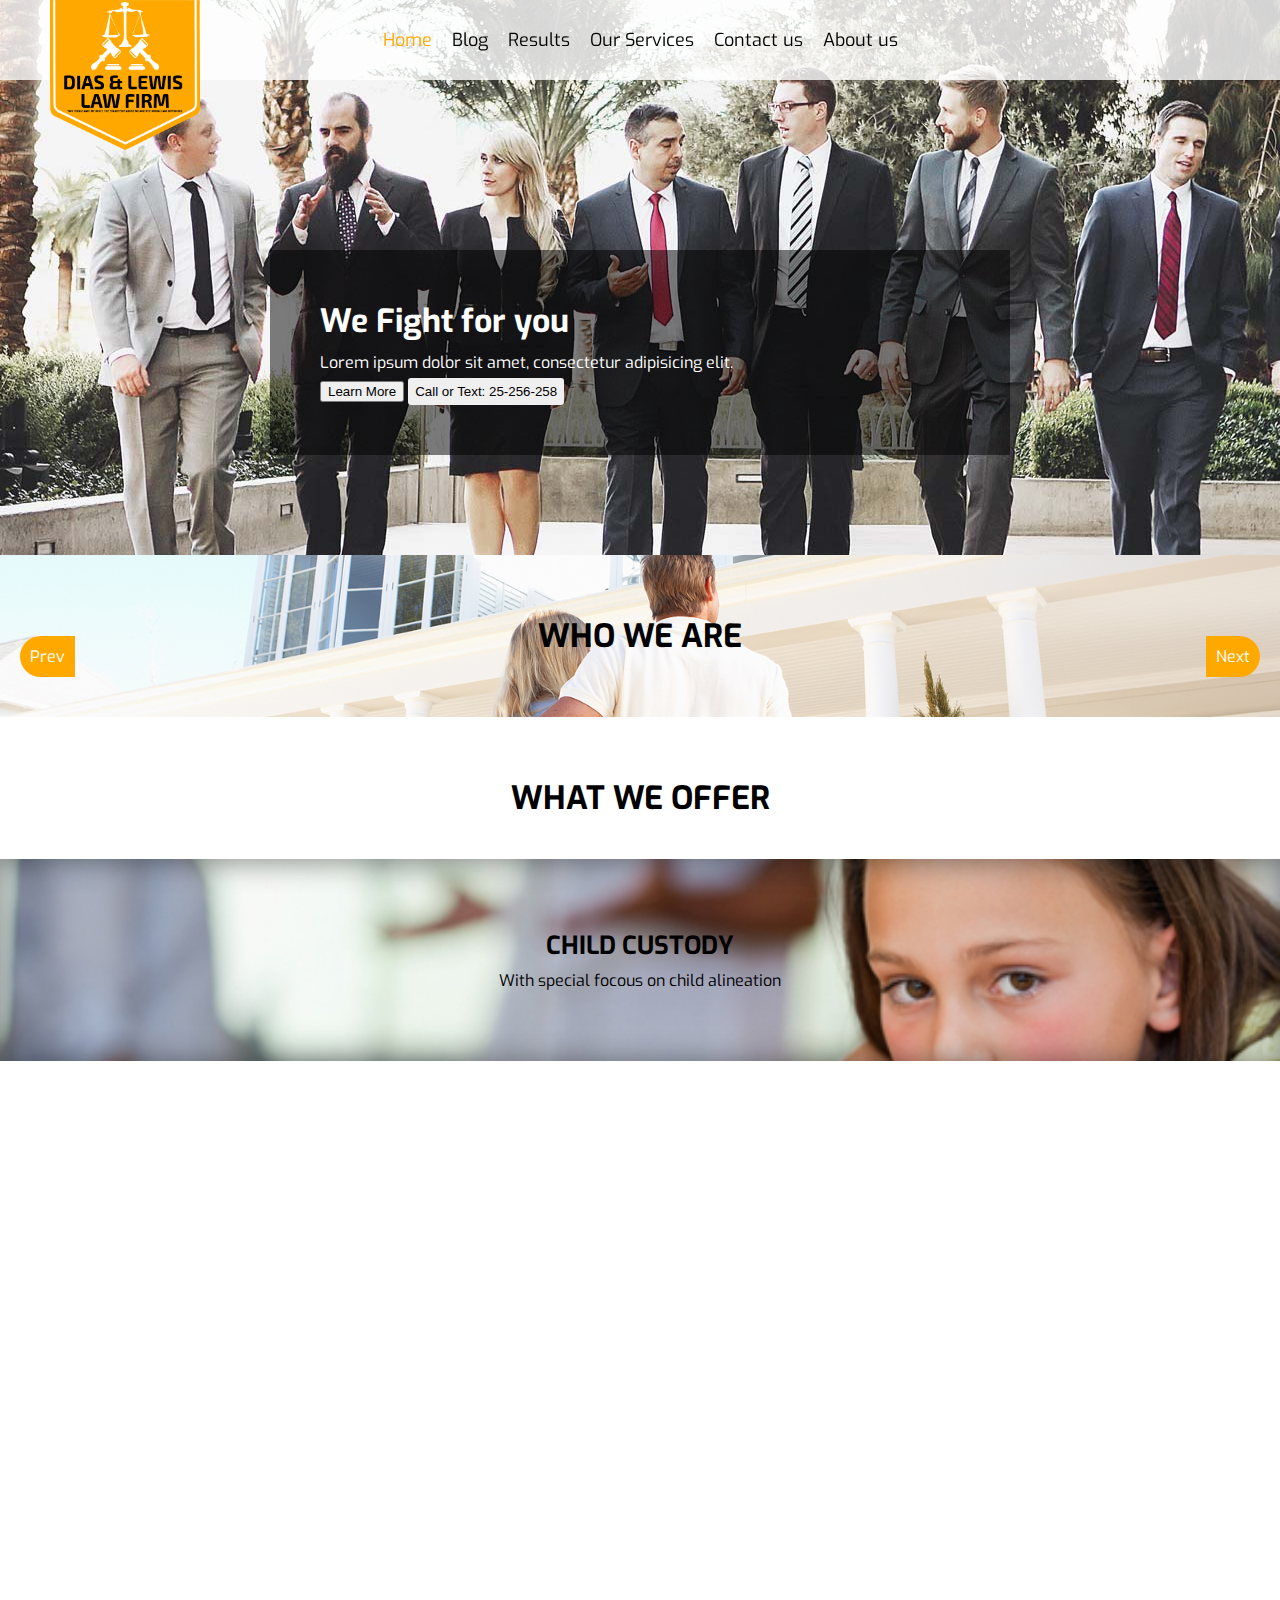
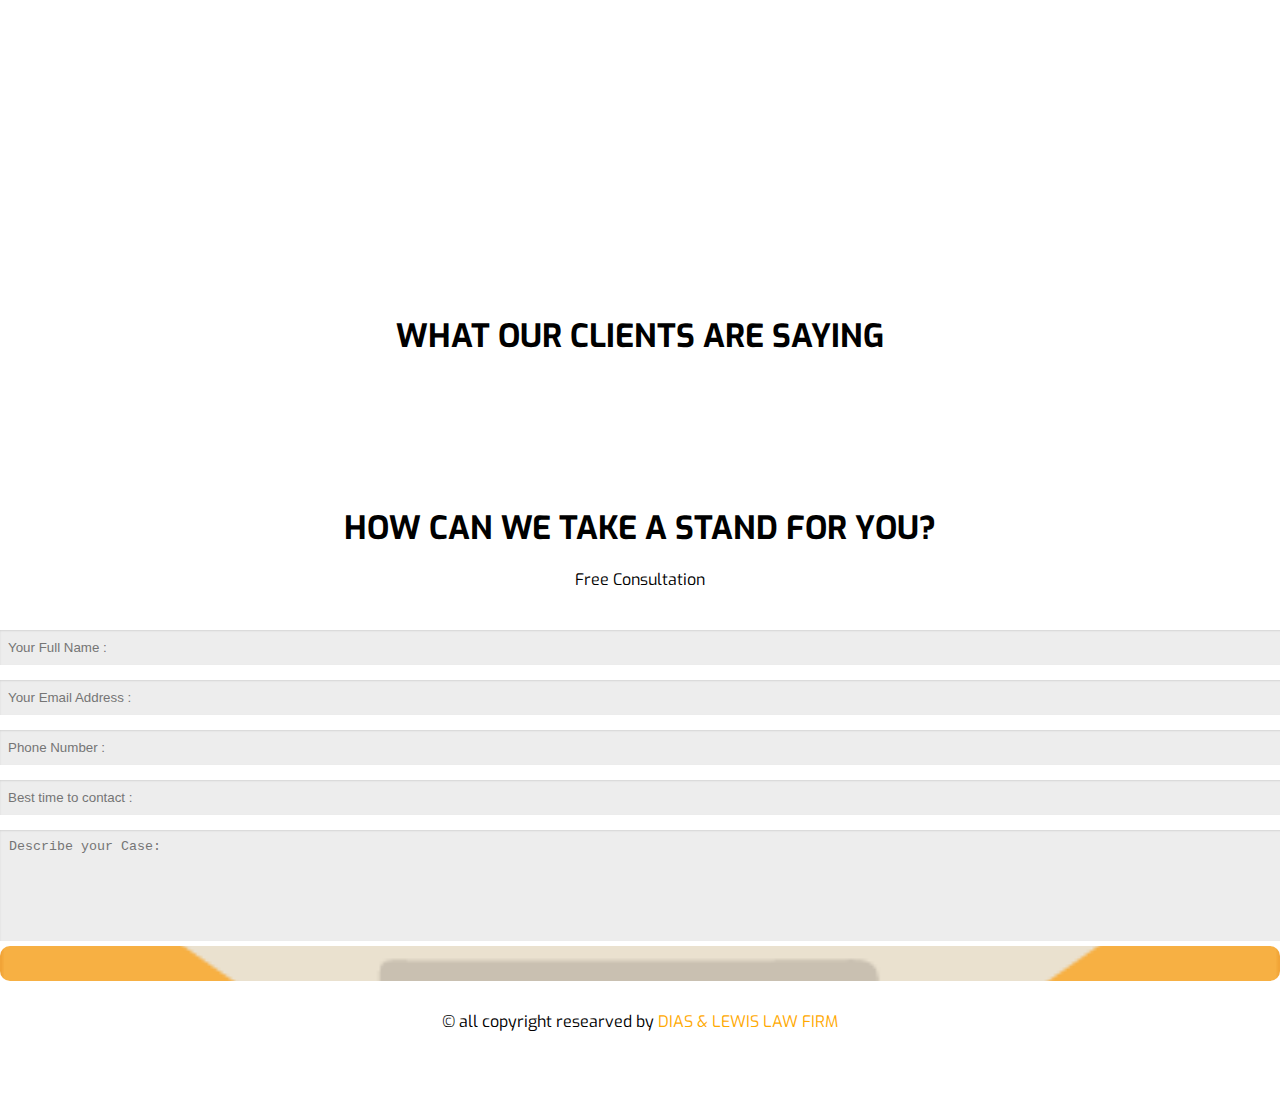
==== commit 2d655b95: "Without responsive all are complete" ====
--- a/index.html
+++ b/index.html
@@ -14,6 +14,9 @@
 	<!-- Bootsrap stylesheet -->
 	<link rel="stylesheet" href="https://maxcdn.bootstrapcdn.com/bootstrap/4.0.0-beta.2/css/bootstrap.min.css" integrity="sha384-PsH8R72JQ3SOdhVi3uxftmaW6Vc51MKb0q5P2rRUpPvrszuE4W1povHYgTpBfshb" crossorigin="anonymous">
 
+	<!-- WOW js  -->
+	<link rel="stylesheet" href="asserts/css/animate.css">
+
 	<!-- Owl coursel -->
 	<link rel="stylesheet" href="asserts/css/owl.carousel.min.css">
 
@@ -24,6 +27,7 @@
 
 </head>
 <body>
+	
 
 
 <!-- menu area -->
@@ -41,11 +45,11 @@
 
 			<li><a href="blog.html">Blog</a></li>
 
-			<li><a href="#">Results</a></li>
+			<li><a href="result.html">Results</a></li>
 			<li><a href="service.html">Our Services</a></li>
 
 			<li><a href="contact.html">Contact us</a></li>
-			<li><a href="#">Practice Area</a></li>
+			
 			<li><a href="about.html">About us</a></li>
 		</ul>
 	</div>
@@ -56,12 +60,12 @@
 
 <div style="background-image: url('asserts/images/home-banner.jpg');" class="banner-area">
 	<div class="container">
-		<div class="banner-content">
-			<div class="banner-content-text">
+		<div class="banner-content wow pulse">
+			<div class="banner-content-text ">
 				<h1>We Fight for you</h1>
 				<p>Lorem ipsum dolor sit amet, consectetur adipisicing elit.</p>
 				<div class="learn-more">
-					<button class="btn btn-success">Learn More</button>
+					<button class="btn btn-success ">Learn More</button>
 					<button>Call or Text: 25-256-258</button>
 
 				</div>
@@ -122,7 +126,7 @@
 			<h1>What we offer</h1>
 		</div>
 		<div class="row">
-			<div class="col-md-6 offer-content-area">
+			<div data-wow-delay="1s" class="col-md-6 offer-content-area wow bounceInLeft">
 				<div style="background-image: url('asserts/images/offer1.jpg');" class="offer-content">
 					<h4>Child Custody</h4>
 					<p>With special focous on child alineation</p>
@@ -131,14 +135,14 @@
 					</div>
 				</div>
 			</div>
-			<div class="col-md-6 offer-content-area">
+			<div data-wow-delay="1s" class="col-md-6 offer-content-area wow bounceInRight">
 				<div style="background-image: url('asserts/images/offer2.jpg');" class="offer-content">
 					<h4>Spousal</h4>
 					<p>Support</p>
 					<div class="shadow"></div>
 				</div>
 			</div>
-			<div class="col-md-6 offer-content-area">
+			<div data-wow-delay="1s" class="col-md-6 offer-content-area wow bounceInRight">
 				<div style="background-image: url('asserts/images/offer4.jpg');"  class="offer-content">
 					<h4>Child</h4>
 					<p>Support</p>
@@ -147,7 +151,7 @@
 					</div>
 				</div>
 			</div>
-			<div class="col-md-6 offer-content-area">
+			<div data-wow-delay="1s" class="col-md-6 offer-content-area wow bounceInLeft">
 				<div style="background-image: url('asserts/images/offer3.jpg');"  class="offer-content">
 					<h4>Property</h4>
 					<p>Division</p>
@@ -328,6 +332,15 @@
 
     </script>
 
+    <script src="asserts/js/wow.min.js"></script>
+
+    <script>
+    	
+		var wow = new WOW();
+		wow.init();
+
+    </script>
+
 
 	
 </body>
--- a/asserts/css/style.css
+++ b/asserts/css/style.css
@@ -523,10 +523,9 @@
 
 .about-page-area{
 	overflow: hidden;
-	padding: 90px 0px;
-
-	-webkit-background-size: cover;
-	background-size: cover;
+
+
+
 }
 
 .about-page button{
@@ -539,6 +538,11 @@
 	border: 1px solid transparent;
 }
 .about-row-rapping{
+
+	-webkit-background-size: cover;
+	background-size: cover;
+	padding: 90px 0px;
+	background-position: left center;
 
 
 }
@@ -558,6 +562,107 @@
 	border-bottom-color: white;
 }
 
+
+/*Result page area*/
+
+.result-area{
+
+	padding: 60px 0px;
+	background-color: #EDEDED;
+}
+
+
+
+.result{
+
+	margin-top: 20px;
+}
+
+.result-content-area{
+
+	border: 1px solid #E6E6E6;
+	background-color: white;
+	padding: 20px;
+	box-shadow: 0 1px 2px rgba(0,0,0,0.1);
+}
+
+.result-content{
+
+}
+.result-content h5{
+
+	text-align: center;
+	margin-bottom: 15px;
+
+}
+
+
+.result-content-right-widgets{
+	
+
+}
+.result-content-right{
+	padding: 20px 0px;
+	border-bottom: 1px solid rgba(0,0,0,0.1);
+}
+.result-content-right-widgets .result-content-right:nth-child(1) {
+	padding-top: 0px;
+}
+
+.result-content-right h5{
+	margin-bottom: 10px;
+	text-transform: uppercase;
+
+
+	
+}
+.result-content-right ul{
+	list-style: none;
+}
+.result-content-right ul li{
+
+	
+}
+.result-content-right ul li:nth-last-child(1) a{
+	border-bottom: 1px solid transparent;	
+}
+
+.result-content-right ul li a{
+	color: black;
+	text-decoration: none;
+	border-bottom: 1px solid rgba(0,0,0,0.1);
+
+	padding: 5px;
+	display: block;
+	margin-bottom: 5px;
+}
+
+.result-img{
+	width: 80%;
+	margin: auto;
+
+}
+
+.result-img img{
+	width: 100%;
+	height: 100%;
+	margin-top: 30px;
+	margin-bottom: 30px;
+
+
+}
+
+.video{
+	margin-top: 20px;
+	width: 100%;
+	height: 300px;
+
+
+}
+.video iframe{
+	width: 100%;
+	height: 100%;
+}
 
 
 
@@ -651,4 +756,3 @@
 }
 
 
-
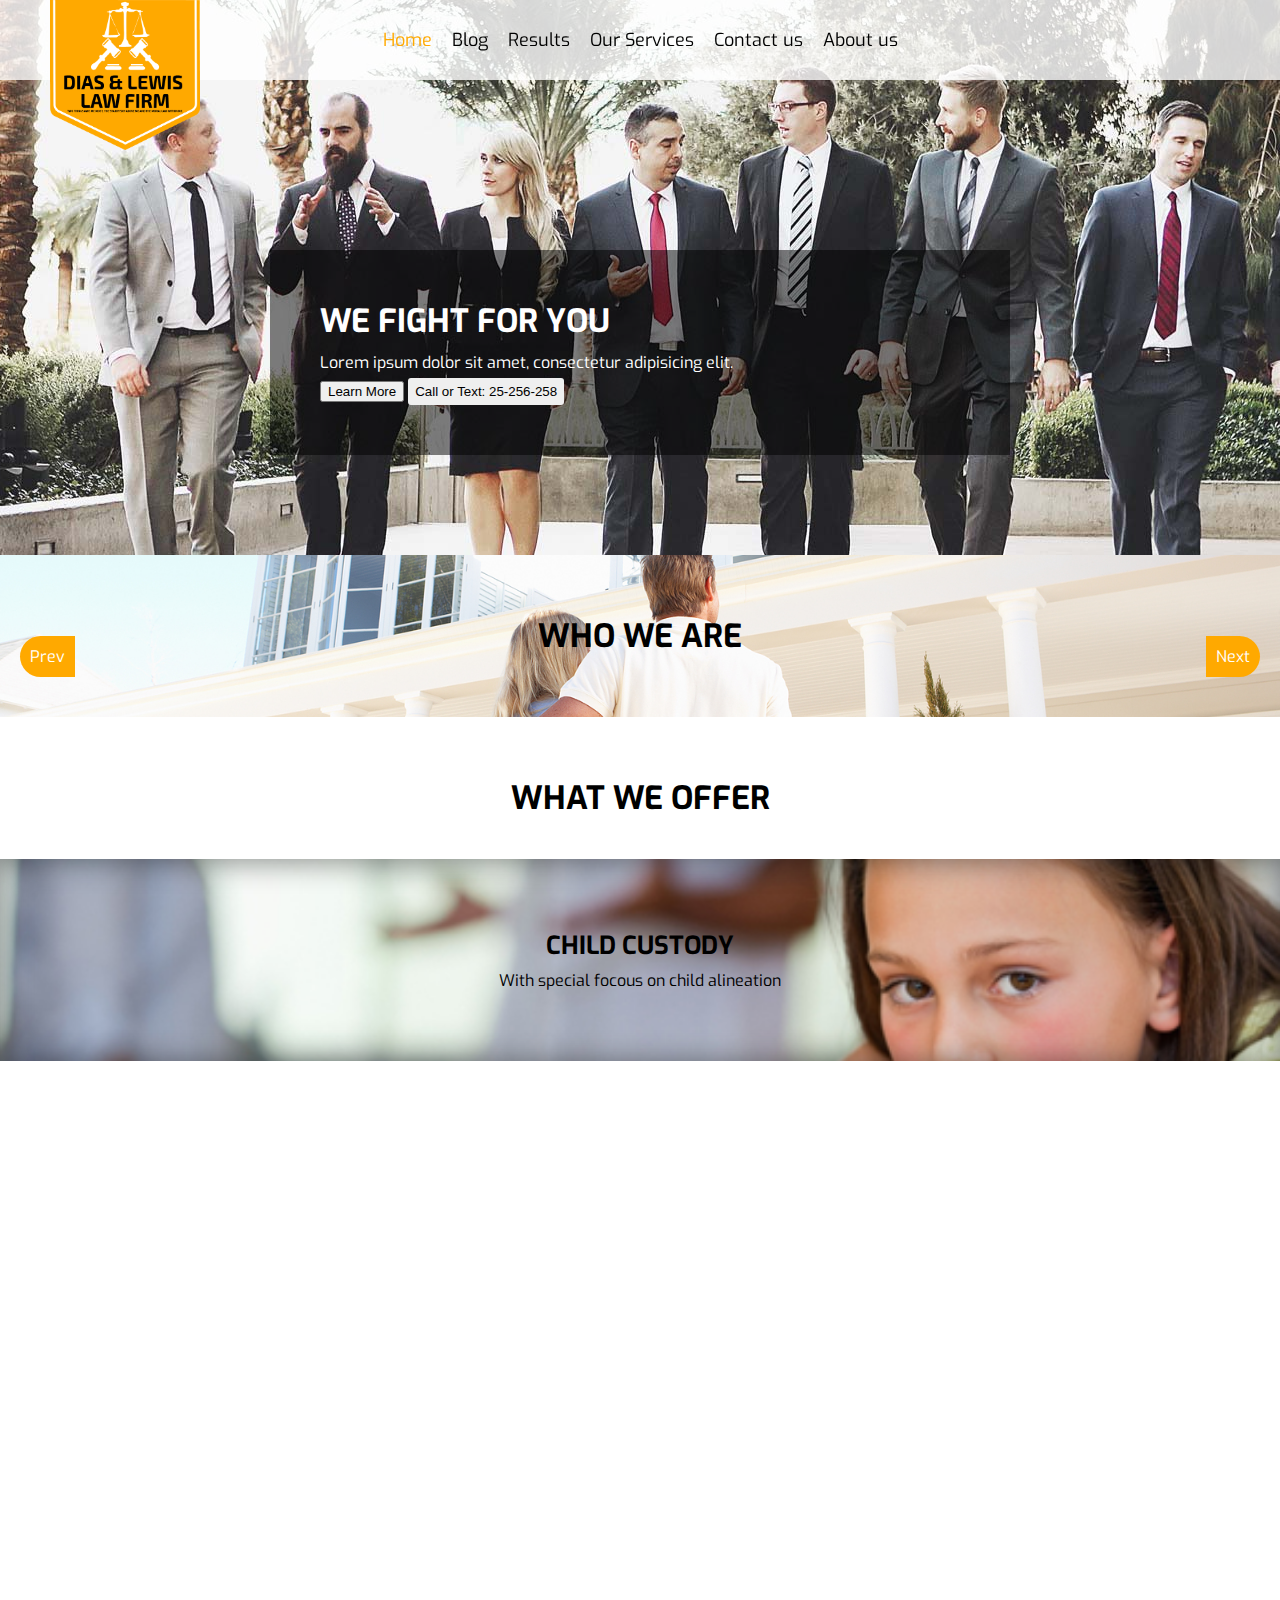
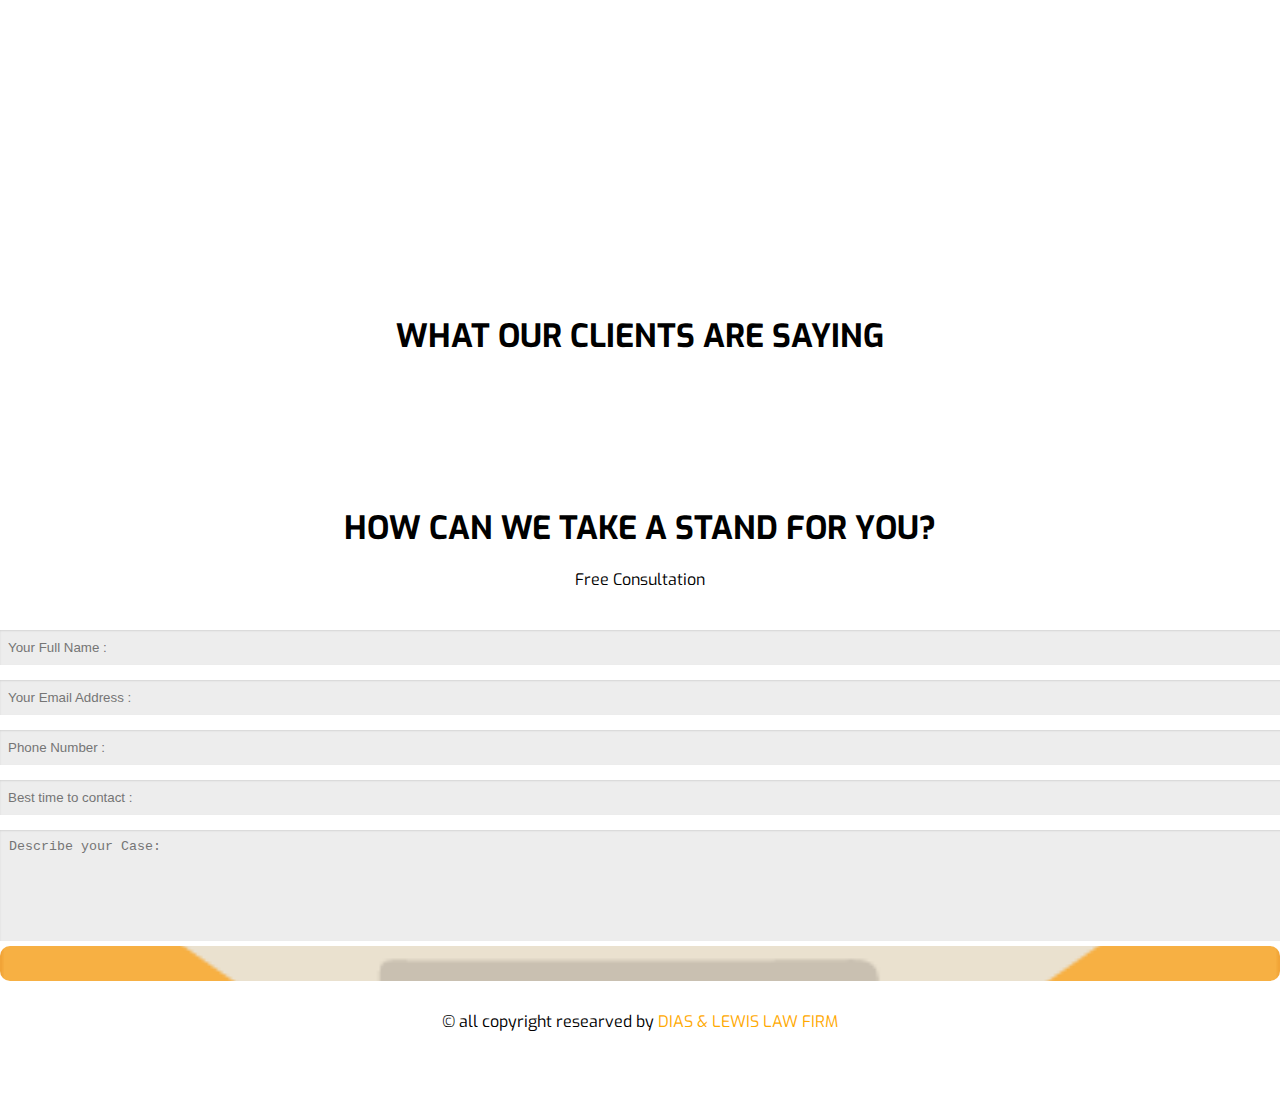
==== commit cb3f59ca: "Single page Create and complete" ====
--- a/index.html
+++ b/index.html
@@ -4,8 +4,8 @@
 	<meta charset="UTF-8">
 	<title>Lower</title>
 
+	<link rel="shortcut icon" type="image/x-icon" href="asserts/images/logo3.png">
 	<!-- Google front -->
-
 	<link href="https://fonts.googleapis.com/css?family=Exo" rel="stylesheet">
 
 	<!-- Font awesome -->
@@ -19,45 +19,32 @@
 
 	<!-- Owl coursel -->
 	<link rel="stylesheet" href="asserts/css/owl.carousel.min.css">
-
 	<link rel="stylesheet" href="asserts/css/owl.theme.default.min.css">
-
-
 	<link rel="stylesheet" href="asserts/css/style.css">
 
 </head>
 <body>
-	
-
 
 <!-- menu area -->
-
 <nav>
 	<div class="container">
 		<!-- logo area -->
 		<div class="logo">
 			<a href="index.html"><img src="asserts/images/logo.png" alt=""></a>
 		</div>
-
 		<!-- Menu area -->
 		<ul>
 			<li><a class="active" href="index.html">Home</a></li>
-
 			<li><a href="blog.html">Blog</a></li>
-
 			<li><a href="result.html">Results</a></li>
 			<li><a href="service.html">Our Services</a></li>
-
 			<li><a href="contact.html">Contact us</a></li>
-			
 			<li><a href="about.html">About us</a></li>
 		</ul>
 	</div>
 </nav>
 
 <!-- Banner area start -->
-
-
 <div style="background-image: url('asserts/images/home-banner.jpg');" class="banner-area">
 	<div class="container">
 		<div class="banner-content wow pulse">
@@ -67,17 +54,13 @@
 				<div class="learn-more">
 					<button class="btn btn-success ">Learn More</button>
 					<button>Call or Text: 25-256-258</button>
-
-				</div>
-			</div>
-		</div>
-	</div>
-</div>
-
-
+				</div>
+			</div>
+		</div>
+	</div>
+</div>
 
 <!-- Who are we -->
-
 <div class="our-area">
 	<div class="container">
 		<div class="header-text">
@@ -102,24 +85,18 @@
 				<p>Lorem ipsum dolor sit amet, consectetur adipisicing elit. Cupiditate repellendus distinctio blanditiis temporibus, quibusdam sed explicabo. Dolore aut sequi facilis maiores debitis unde inventore repellendus, reprehenderit impedit odit? Nesciunt, ducimus.</p>
 			</div>
 		</div>
-
 			<!-- Owel nav controll -->
-
 			<div class="owl-controls">
 		        <div class="owl-nav">
 		            <div class="owl-prev"><span>Prev</span></div>
 		            <div class="owl-next"><span>Next</span></div>
 		        </div>
-
     		</div>
-
-		</div>
-
+		</div>
 	</div>
 </div>
 
 <!-- Offer area -->
-
 <div class="offer-area">
 	<div class="container">
 		<div class="header-text">
@@ -131,7 +108,6 @@
 					<h4>Child Custody</h4>
 					<p>With special focous on child alineation</p>
 					<div class="shadow">
-						
 					</div>
 				</div>
 			</div>
@@ -147,7 +123,7 @@
 					<h4>Child</h4>
 					<p>Support</p>
 					<div class="shadow">
-						
+
 					</div>
 				</div>
 			</div>
@@ -160,25 +136,20 @@
 					</div>
 				</div>
 			</div>
-
-
 		</div>
 	</div>
 </div>
 
 <!-- Cleaint area -->
-
 <div class="our-client-area">
 	<div class="container">
 		<div class="header-text">
 			<h1>WHAT OUR CLIENTS ARE SAYING</h1>
 		</div>
-
 		<div class="row our-client">
 			<div class="owl-carousel">
 				<div class="items">
 					<div class="client-full-width">
-
 						<div class="client-full-width-left">
 							<h2>Bill Gates</h2>
 							<div class="img">
@@ -187,18 +158,12 @@
 							<p>CEO of Micro soft </p>
 						</div>
 						<div class="client-full-width-right">
-							
-						
 							<p>Lorem ipsum dolor sit amet, consectetur adipisicing elit. Minima eum facilis qui aperiam quisquam quos corrupti, hic voluptatibus accusantium corporis nesciunt. Doloribus, eveniet laboriosam hic quo molestiae sequi, est iusto.</p>
-							
-						</div>
-					</div>
-
-				</div>
-
+						</div>
+					</div>
+				</div>
 				<div class="items">
 					<div class="client-full-width">
-
 						<div class="client-full-width-left">
 							<h2>Mark Zuckerberg</h2>
 							<div class="img">
@@ -207,80 +172,49 @@
 							<p>Founder of Facebook</p>
 						</div>
 						<div class="client-full-width-right">
-							
-						
 							<p>Lorem ipsum dolor sit amet, consectetur adipisicing elit. Minima eum facilis qui aperiam quisquam quos corrupti, hic voluptatibus accusantium corporis nesciunt. Doloribus, eveniet laboriosam hic quo molestiae sequi, est iusto.</p>
-							
-						</div>
-					</div>
-				</div>
-
-
-	
-
-
-			</div>
-		</div>
-
-	</div>
-</div>
-
-
+						</div>
+					</div>
+				</div>
+			</div>
+		</div>
+	</div>
+</div>
 
 <!-- footer area start -->
-
 <footer>
 	<div class="container">
 		<div class="footer-title">
 			<h1>HOW CAN WE TAKE A STAND FOR YOU?</h1>
-
-			
 			<p>Free Consultation</p>
 		</div>
-
 		<div class="footer-contact-area">
 			<form action="">
 				<div class="row">
-					
 					<div class="col-md-3 input-top">
 						<input placeholder="Your Full Name :" type="text">
-
-					</div>
-					<div class="col-md-3 input-top">
-
+					</div>
+					<div class="col-md-3 input-top">
 						<input placeholder="Your Email Address :" type="email">
-
-					</div>
-
-					<div class="col-md-3 input-top">
-
+					</div>
+					<div class="col-md-3 input-top">
 						<input placeholder="Phone Number :" type="number">
-
-					</div>
-					<div class="col-md-3 input-top">
-
+					</div>
+					<div class="col-md-3 input-top">
 						<input placeholder="Best time to contact :" type="number">
-
-					</div>
-
+					</div>
 				</div>
 				<div class="row">
 					<div class="col-md-10 input-bottom">
-						
 						<textarea placeholder="Describe your Case:"></textarea>
-
 					</div>
 					<div class="col-md-2 input-bottom">
-
 						<input type="submit">
-
-					</div>
-
+					</div>
 				</div>
 			</form>
 		</div>
 	</div>
-
 	<div class="container">
 		<div class="copyright-area">
 			<div class="copyright-text">
@@ -288,28 +222,16 @@
 			</div>
 		</div>
 	</div>
-
-
-
-
 </footer>
 
-
 <!-- Bootsrap jquery and js -->
-
 	<script src="https://code.jquery.com/jquery-3.2.1.slim.min.js" integrity="sha384-KJ3o2DKtIkvYIK3UENzmM7KCkRr/rE9/Qpg6aAZGJwFDMVNA/GpGFF93hXpG5KkN" crossorigin="anonymous"></script>
-	
 	<script src="https://cdnjs.cloudflare.com/ajax/libs/popper.js/1.12.3/umd/popper.min.js" integrity="sha384-vFJXuSJphROIrBnz7yo7oB41mKfc8JzQZiCq4NCceLEaO4IHwicKwpJf9c9IpFgh" crossorigin="anonymous"></script>
-	
 	<script src="https://maxcdn.bootstrapcdn.com/bootstrap/4.0.0-beta.2/js/bootstrap.min.js" integrity="sha384-alpBpkh1PFOepccYVYDB4do5UnbKysX5WZXm3XxPqe5iKTfUKjNkCk9SaVuEZflJ" crossorigin="anonymous"></script>
 
-
 	<!-- Owl Carousel -->
-
 	<script src="asserts/js/owl.carousel.min.js" type="text/javascript"></script>
-
     <script>
-
 		var owl = $('.owl-carousel');
 		owl.owlCarousel({
 			items:1,
@@ -331,17 +253,11 @@
 		});
 
     </script>
-
     <script src="asserts/js/wow.min.js"></script>
-
     <script>
-    	
 		var wow = new WOW();
 		wow.init();
-
     </script>
 
-
-	
 </body>
 </html>--- a/asserts/css/style.css
+++ b/asserts/css/style.css
@@ -72,9 +72,9 @@
 
 
 .banner-content-text h1{
-	
 	font-weight: bold;
 	margin-bottom: 10px;
+	text-transform: uppercase;
 }
 .banner-content-text p{
 	margin-bottom: 5px;
@@ -101,7 +101,6 @@
 }
 
 .offer-content{
-	
 	background-position: center;
 	-webkit-background-size: cover;
 	background-size: cover;
@@ -140,7 +139,6 @@
 }
 .offer-content p{
 	color: black;
-
 }
 
 /*Our area*/
@@ -158,8 +156,6 @@
 .owl-carousel{
 	margin-top: 20px;
 	color:black;
-
-		
 }
 
 .owl-carousel .item{
@@ -181,7 +177,6 @@
 	text-align: justify;
 	width: 80%;
 	margin: auto;
-
 }
 
 /*owl coursel next prev*/
@@ -206,7 +201,6 @@
 .owl-prev span{
 	text-align: center;
 
-	
 }
 
 .owl-next{
@@ -251,7 +245,6 @@
 	background-color: #EDEDED;
 	color: black;
 	padding: 30px;
-
 }
 
 .client-full-width-left{
@@ -259,8 +252,6 @@
 	float: left;
 	margin-right: 10px;
 
-
-
 }
 .client-full-width-left h2{
 	margin-bottom: 20px;
@@ -271,7 +262,6 @@
 	width: 100%;
 	height: 300px;
 	margin-bottom: 10px;
-
 
 }
 .client-full-width-left .img img{
@@ -336,9 +326,6 @@
 	-webkit-background-size: contain;
 	background-size: auto;
 
-
-	
-
 }
 .blog-left:after{
 	position: absolute;
@@ -364,15 +351,11 @@
 	height: 100%;
 }
 
-
-
 .blog-right{
 	background-color: #F3F3F3;
-
 }
 
 .blog-content-area{
-
 
 }
 .blog-content{
@@ -392,13 +375,10 @@
 	margin-bottom: 5px;
 	color: black;
 
-	
 }
 .blog-content > h3+p{
 	margin-bottom: 10px;
 }
-
-
 
 .blog-content p:first-of-type:before{
 	content: '\f061';
@@ -426,14 +406,26 @@
 	width: 20%;
 
 }
+.blog-learn-more a{
+	display: inline-block;
+	/*border: 1px solid black;*/
+	padding: 3px 6px;
+	background-color: #DDDDDD;
+	color: black;
+	border-radius: 3px;
+
+}
+.blog-learn-more a:hover{
+	text-decoration: none;
+
+}
+
 .content-share{
 	float: left;
 	width: 50%;
 	margin-top: 5px;
 }
 
-
-
 .content-share:after{
 	content: '';
 	clear: both;
@@ -446,14 +438,10 @@
 	 margin-right: 10px;
 	 text-transform: uppercase;
 
-	
-
 }
 .content-share > ul{
-
 	list-style: none;
 	text-align: center;
-
 	float: left;
 
 }
@@ -461,10 +449,29 @@
 	display: inline-block;
 }
 .content-share > ul li a{
-	
 	color: #AFAFAF;
-
-}
+	transition: .5s;
+}
+.content-share > ul li:nth-child(1):hover a{
+	color: #3B5998;
+}
+.content-share > ul li:nth-child(2):hover a{
+	color: #1DA1F3;
+}
+.content-share > ul li:nth-child(3):hover a{
+	color: #BD081C;
+}
+.content-share > ul li:nth-child(4):hover a{
+	color: #DF4B37;
+}
+.content-share > ul li:nth-child(5):hover a{
+	color: #C72591;
+}
+
+
+
+
+
 
 .pagination{
 	width: 30%;
@@ -523,9 +530,6 @@
 
 .about-page-area{
 	overflow: hidden;
-
-
-
 }
 
 .about-page button{
@@ -543,8 +547,6 @@
 	background-size: cover;
 	padding: 90px 0px;
 	background-position: left center;
-
-
 }
 
 .about-page-content{
@@ -553,7 +555,6 @@
 
 }
 .about-page-content h2{
-
 	font-size: 30px;
 	margin-bottom: 20px;
 	text-transform: uppercase;
@@ -566,7 +567,6 @@
 /*Result page area*/
 
 .result-area{
-
 	padding: 60px 0px;
 	background-color: #EDEDED;
 }
@@ -574,12 +574,10 @@
 
 
 .result{
-
 	margin-top: 20px;
 }
 
 .result-content-area{
-
 	border: 1px solid #E6E6E6;
 	background-color: white;
 	padding: 20px;
@@ -590,15 +588,12 @@
 
 }
 .result-content h5{
-
 	text-align: center;
 	margin-bottom: 15px;
 
 }
 
-
 .result-content-right-widgets{
-	
 
 }
 .result-content-right{
@@ -613,15 +608,12 @@
 	margin-bottom: 10px;
 	text-transform: uppercase;
 
-
-	
 }
 .result-content-right ul{
 	list-style: none;
 }
 .result-content-right ul li{
 
-	
 }
 .result-content-right ul li:nth-last-child(1) a{
 	border-bottom: 1px solid transparent;	
@@ -631,7 +623,6 @@
 	color: black;
 	text-decoration: none;
 	border-bottom: 1px solid rgba(0,0,0,0.1);
-
 	padding: 5px;
 	display: block;
 	margin-bottom: 5px;
@@ -649,7 +640,6 @@
 	margin-top: 30px;
 	margin-bottom: 30px;
 
-
 }
 
 .video{
@@ -657,17 +647,96 @@
 	width: 100%;
 	height: 300px;
 
-
 }
 .video iframe{
 	width: 100%;
 	height: 100%;
 }
 
-
-
-
-
+/*Single post area*/
+.single-post-area{
+	/*border: 1px solid black;*/
+	margin-top:60px;
+}
+
+.single-img{
+	width: 100%;
+	height:500px;
+}
+.single-img img{
+	width: 100%;
+	height: 100%;
+}
+.single-title{
+	margin-top:40px;
+}
+.single-title h1{
+	text-transform: uppercase;
+}
+.single-body-content{
+	margin-top:10px;
+}
+.single-body-content p{
+	margin-bottom:5px;
+}
+.single-quate{
+	background-color: rgba(255,169,0,.1);
+	padding: 20px 0px 0px 0px;
+	border-left: 5px solid rgba(255,169,0,.3);
+	margin-top:10px;
+	margin-bottom:10px;
+
+}
+.single-quate blockquote{
+	padding-left: 20px;
+	padding-bottom:20px;
+	font-style: italic;
+	padding-right:10px;
+	font-size:15px;
+}
+
+.single-post-author-information{
+	margin-top:30px;
+	margin-bottom:30px;
+}
+.single-post-author-information span{
+	margin-right:10px;
+}
+.single-post-author-information a{
+	color: #FFA900;
+}
+.single-post-author-information a:hover{
+	color: #FFA900;
+	text-decoration: none;
+}
+
+.super-user{
+	margin-top:20px;
+}
+.super-user > h2{
+	margin-bottom:10px;
+}
+
+.super-user ul{
+	list-style-type: none;
+}
+.super-user ul li{
+
+}
+.super-user ul li a{
+	display: inline-block;
+	color: black;
+	transition: .5s;
+}
+.super-user ul li a:hover{
+	text-decoration: none;
+	color: #FFA900;
+}
+
+.super-user ul li a i{
+	margin-right:10px;
+	color: #FFA900;
+}
 
 
 
@@ -754,5 +823,3 @@
 	
 	color: #FFA900;
 }
-
-
